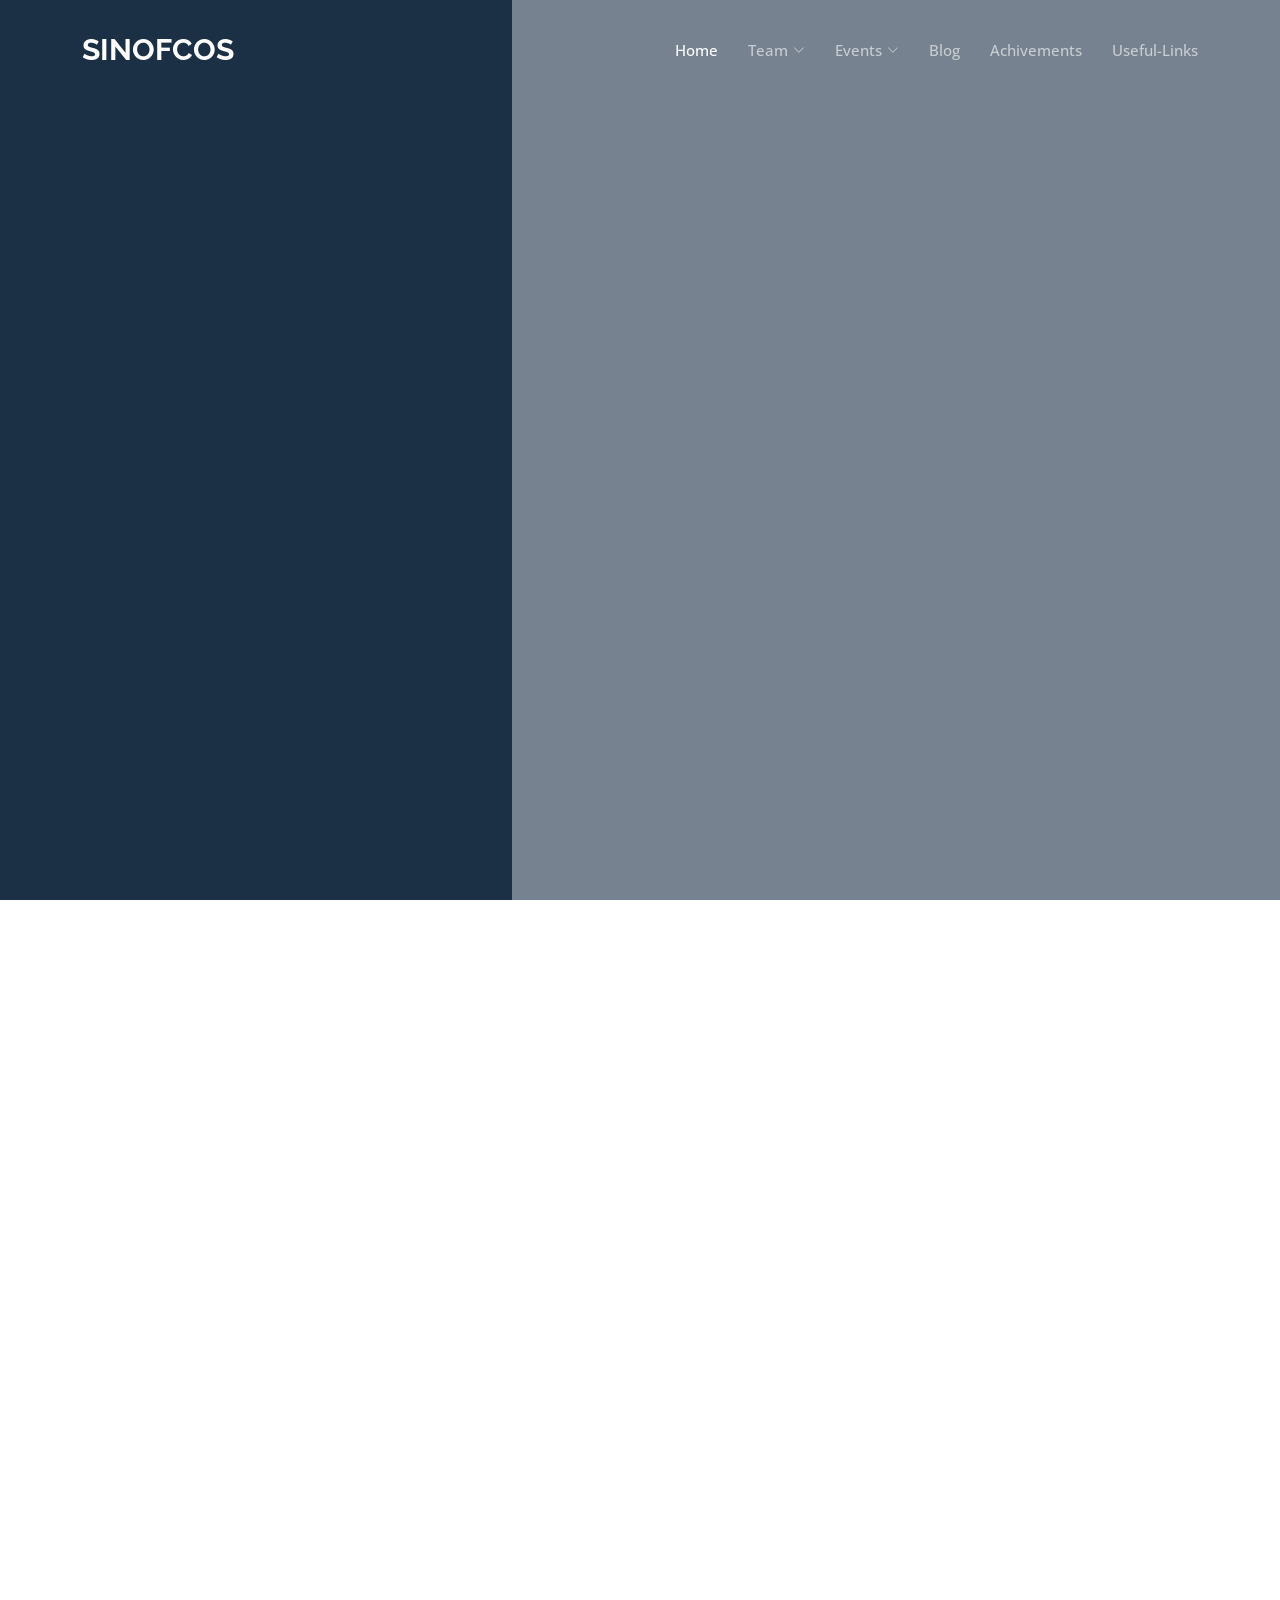
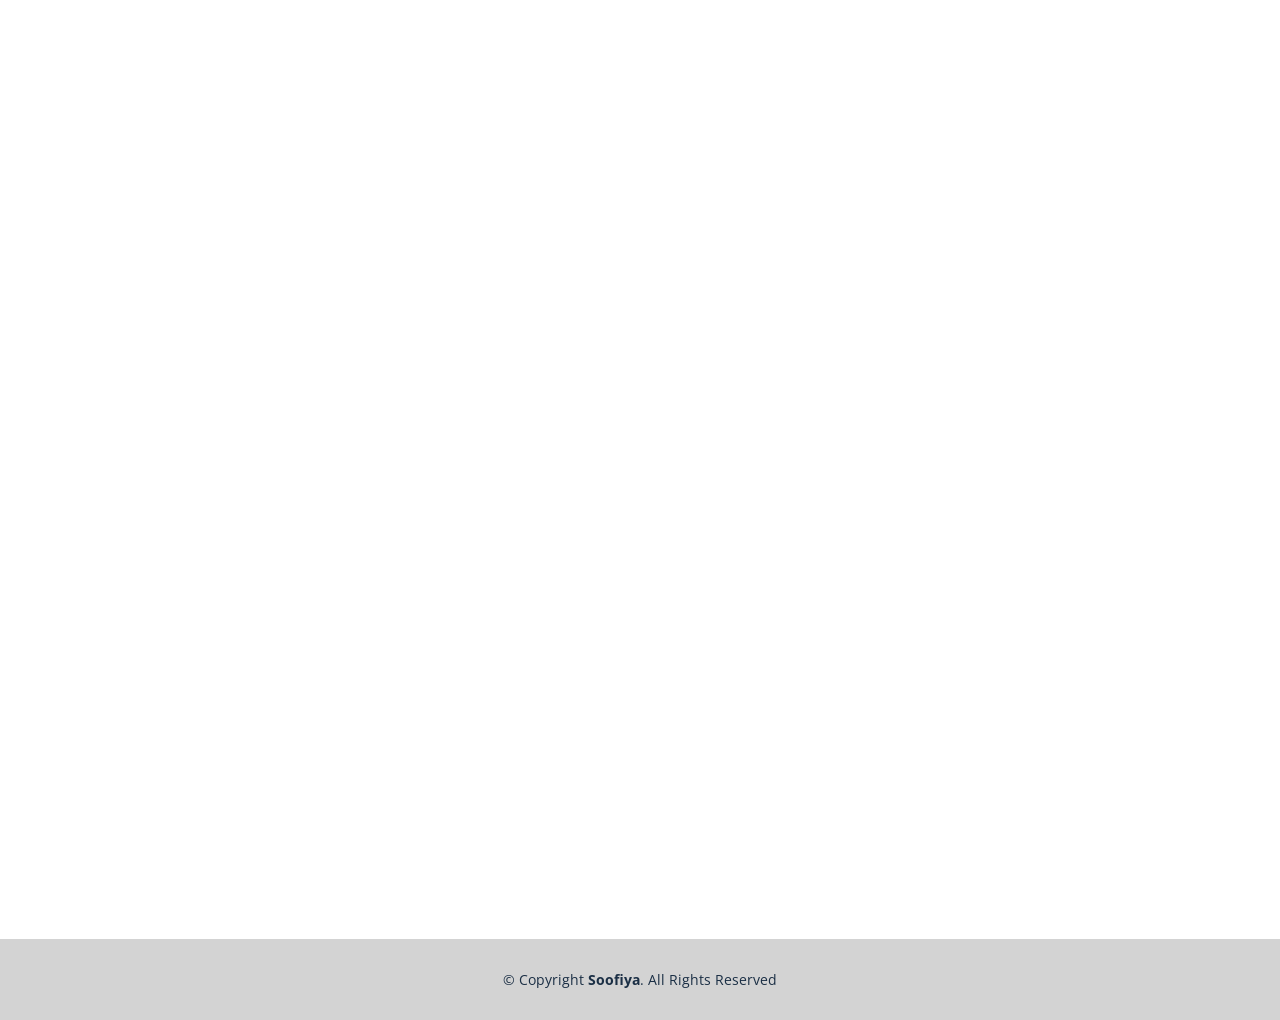
==== index.html @ 1f6ddadb "styled index" ====
<!DOCTYPE html>
<html lang="en">

<head>
  <meta charset="utf-8">
  <meta content="width=device-width, initial-scale=1.0" name="viewport">

  <title>Sin Of Cos -TKM</title>
  <meta content="" name="description">
  <meta content="" name="keywords">

  <!-- Favicons -->
  <link href="assets/img/favicon.png" rel="icon">
  <link href="assets/img/apple-touch-icon.png" rel="apple-touch-icon">

  <!-- Google Fonts -->
  <link rel="preconnect" href="https://fonts.googleapis.com">
  <link rel="preconnect" href="https://fonts.gstatic.com" crossorigin>
  <link
    href="https://fonts.googleapis.com/css2?family=Open+Sans:ital,wght@0,300;0,400;0,500;0,600;0,700;1,300;1,400;1,600;1,700&family=Montserrat:ital,wght@0,300;0,400;0,500;0,600;0,700;1,300;1,400;1,500;1,600;1,700&family=Raleway:ital,wght@0,300;0,400;0,500;0,600;0,700;1,300;1,400;1,500;1,600;1,700&display=swap"
    rel="stylesheet">

  <!-- Vendor CSS Files -->
  <link href="assets/vendor/bootstrap/css/bootstrap.min.css" rel="stylesheet">
  <link href="assets/vendor/bootstrap-icons/bootstrap-icons.css" rel="stylesheet">
  <link href="assets/vendor/aos/aos.css" rel="stylesheet">
  <link href="assets/vendor/glightbox/css/glightbox.min.css" rel="stylesheet">
  <link href="assets/vendor/swiper/swiper-bundle.min.css" rel="stylesheet">
  <link href="assets/vendor/remixicon/remixicon.css" rel="stylesheet">

  <!-- Template Main CSS File -->
  <link href="assets/css/main.css" rel="stylesheet">
</head>

<body class="page-index">

  <!----header start------>
  <header id="header" class="header d-flex align-items-center fixed-top">
    <div class="container-fluid container-xl d-flex align-items-center justify-content-between">

      <a href="index.html" class="logo d-flex align-items-center">
        <h1 class="d-flex align-items-center">SINOFCOS</h1>
      </a>

      <i class="mobile-nav-toggle mobile-nav-show bi bi-list"></i>
      <i class="mobile-nav-toggle mobile-nav-hide d-none bi bi-x"></i>
<!------navbar starts------>
<nav id="navbar" class="navbar">
    <ul>
      <li><a href="index.html" class="active">Home</a></li>
      <li class="dropdown"><a href="#"><span>Team</span> <i class="bi bi-chevron-down dropdown-indicator"></i></a>
        <ul>

          <li><a href="#team">Faculty</a></li>
          <li><a href="team.html">Alumini</a></li>
          <li><a href="team.html">Ex-Officials</a></li>
        </ul>
      </li>
      <li class="dropdown"><a href="#"><span>Events</span> <i class="bi bi-chevron-down dropdown-indicator"></i></a>
        <ul>
          <li class="dropdown"><a href="#"><span>Pi-Day</span> <i
                class="bi bi-chevron-down dropdown-indicator"></i></a>
            <ul>
              <li><a href="2022.html">Eupraxia-2022</a></li>

              <li><a href="2021.html">Estrellas-2021</a></li>
              <li><a href="2020.html">Ebelluence-2020</a></li>
              <li><a href="2019.html">Despaurax-2019 </a></li>
            </ul>
          </li>
          <li><a href="#">S-talk</a></li>
          <li><a href="#">Other Activities</a></li>
          <li><a href="#">Upcoming Events</a></li>
        </ul>
      </li>
      <li><a href="blog.html">Blog</a></li>

      <li><a href="achivements.html">Achivements</a></li>

      <li><a href="useful-links.html">Useful-Links</a></li>
    </ul>
  </nav>
  <!-- .navbar Ends -->

    </div>
  </header><!-- End Header -->

  <!-- ======= Hero Section ======= -->
  <section id="hero" class="hero d-flex align-items-center">
    <div class="container">
      <div class="row">
        <div class="col-xl-4">
          <h2 data-aos="fade-up">TKMCAS MATH FORUM</h2>
          <blockquote data-aos="fade-up" data-aos-delay="100">
            <p>The Math Forum of the Department of Mathematics, TKM College of Arts and Science, now called sinofcos
              came into existence since 2013. This is a platform for the community in TKM CAS to discuss and do
              mathematics together. </p>
          </blockquote>
          <div class="d-flex" data-aos="fade-up" data-aos-delay="200">
            <a href="https://tkmcas.ac.in" class="btn-get-started">Our College</a>
            <a href="https://www.youtube.com/watch?v=LXb3EKWsInQ"
              class="glightbox btn-watch-video d-flex align-items-center"><i class="bi bi-play-circle"></i><span>
                Watch Video</span></a>
          </div>

        </div>
      </div>
    </div>
  </section><!-- End Hero Section -->

  <main id="main">
    <!-- ======= Team Section ======= -->
    <section id="team" class="team">
      <div class="container" data-aos="fade-up">

        <div class="section-header">
          <h2>Faculty</h2>

        </div>

        <div class="row gy-4">

          <div class="col-lg-3 col-md-6" data-aos="fade-up" data-aos-delay="100">
            <div class="team-member">
              <div class="member-img">
                <img src="http://www.caiml.co.uk/wp-content/uploads/2016/03/270x270-male-avatar.png" class="img-fluid"
                  alt="">
                  <div class="social">
                    <a href=""><i class="bi bi-twitter"></i></a>
                    <a href=""><i class="bi bi-facebook"></i></a>
                    <a href=""><i class="bi bi-instagram"></i></a>
                    <a href=""><i class="bi bi-linkedin"></i></a>
                  </div>
              </div>
              <div class="member-info">
                <h4>Adarsh VK</h4>
                <span>HOD -Maths Department</span>
              </div>
            </div>
          </div><!-- End Team Member -->

          <div class="col-lg-3 col-md-6" data-aos="fade-up" data-aos-delay="200">
            <div class="team-member">
              <div class="member-img">
                <img src="assets/images/team/Harilal sir.jpeg" style="width: 220px; height: 220px; " class="img-fluid"
                  alt="">
                  <div class="social">
                    <a href=""><i class="bi bi-twitter"></i></a>
                    <a href=""><i class="bi bi-facebook"></i></a>
                    <a href=""><i class="bi bi-instagram"></i></a>
                    <a href=""><i class="bi bi-linkedin"></i></a>
                  </div>
              </div>
              <div class="member-info">
                <h4>Harilal N Thazhikkattuseril</h4>
                <span>Assistant Professor</span>
              </div>
            </div>
          </div><!-- End Team Member -->

          <div class="col-lg-3 col-md-6" data-aos="fade-up" data-aos-delay="300">
            <div class="team-member">
              <div class="member-img">
                <img src="http://www.caiml.co.uk/wp-content/uploads/2016/03/270x270-male-avatar.png" class="img-fluid"
                  alt="">
                  <div class="social">
                    <a href=""><i class="bi bi-twitter"></i></a>
                    <a href=""><i class="bi bi-facebook"></i></a>
                    <a href=""><i class="bi bi-instagram"></i></a>
                    <a href=""><i class="bi bi-linkedin"></i></a>
                  </div>
              </div>
              <div class="member-info">
                <h4>Dr: Aswathy MR</h4>
                <span>Assistant Professor</span>
              </div>
            </div>
          </div><!-- End Team Member -->

          <div class="col-lg-3 col-md-6" data-aos="fade-up" data-aos-delay="400">
            <div class="team-member">
              <div class="member-img">
                <img src="http://www.caiml.co.uk/wp-content/uploads/2016/03/270x270-male-avatar.png" class="img-fluid"
                  alt="">
                  <div class="social">
                    <a href=""><i class="bi bi-twitter"></i></a>
                    <a href=""><i class="bi bi-facebook"></i></a>
                    <a href=""><i class="bi bi-instagram"></i></a>
                    <a href=""><i class="bi bi-linkedin"></i></a>
                  </div>
              </div>
              <div class="member-info">
                <h4>Rissana TA</h4>
                <span>Assistant Professor</span>
              </div>
            </div>
          </div><!-- End Team Member -->
          <div class="col-lg-3 col-md-6" data-aos="fade-up" data-aos-delay="300">
            <div class="team-member">
              <div class="member-img">
                <img src="http://www.caiml.co.uk/wp-content/uploads/2016/03/270x270-male-avatar.png" class="img-fluid"
                  alt="">
                  <div class="social">
                    <a href=""><i class="bi bi-twitter"></i></a>
                    <a href=""><i class="bi bi-facebook"></i></a>
                    <a href=""><i class="bi bi-instagram"></i></a>
                    <a href=""><i class="bi bi-linkedin"></i></a>
                  </div>
              </div>
              <div class="member-info">
                <h4>Nissamudheen Ashique PK</h4>
                <span>Assistant Professor</span>
              </div>
            </div>
          </div><!-- End Team Member -->
          <div class="col-lg-3 col-md-6" data-aos="fade-up" data-aos-delay="300">
            <div class="team-member">
              <div class="member-img">
                <img src="http://www.caiml.co.uk/wp-content/uploads/2016/03/270x270-male-avatar.png" class="img-fluid"
                  alt="">
                  <div class="social">
                    <a href=""><i class="bi bi-twitter"></i></a>
                    <a href=""><i class="bi bi-facebook"></i></a>
                    <a href=""><i class="bi bi-instagram"></i></a>
                    <a href=""><i class="bi bi-linkedin"></i></a>
                  </div>
              </div>
              <div class="member-info">
                <h4>Niza N</h4>
                <span>Assistant Professor</span>
              </div>
            </div>
          </div><!-- End Team Member -->
        </div>
        <div class="officials">
          <div class="alumini col-md-6">
            <button id="Ex-Officials"><a href="team.html"> Alumini</a></button>
          </div>
          <div class="alumini col-md-6">
            <button id="Ex-Officials"><a href="team.html"> Ex-officials</a></button>
          </div>
        </div>
      </div>
    </section>
    <!-----End of Faculty Section------>
    <!-- End Team Section -->

    <!-- ======= Recent Blog Posts Section ======= -->
    <section id="recent-posts" class="recent-posts">
      <div class="container" data-aos="fade-up">

        <div class="section-header">
          <h2>Recent Blog Posts</h2>

        </div>

        <div class="row gy-5">

          <div class="col-xl-3 col-md-6" data-aos="fade-up" data-aos-delay="100">
            <div class="post-box">
              <div class="post-img"><img
                  src="https://encrypted-tbn0.gstatic.com/images?q=tbn:ANd9GcRg4RPju3XqMRA-h0u4oZ_MYLbg0O6wl9cOyA&usqp=CAU"
                  class="img-fluid" style="height:12rem ;" alt=""></div>
              <div class="meta">
                <span class="post-date">Wed, February 16, 2022</span>
                <br>
                <span class="post-author">Prof: Adarsh VK</span>
              </div>
              <h3 class="post-title">Pi-Day 2022</h3>
              <p>Sinofcos, the math forum of TKMCAS is inviting suggestions for naming the upcoming π day program. 📝The
                suggestions should be shared along with your name, class and department...</p>
              <a href="blog-details.html" class="readmore stretched-link"><span>Read More</span><i
                  class="bi bi-arrow-right"></i></a>
            </div>
          </div>

          <div class="col-xl-3 col-md-6" data-aos="fade-up" data-aos-delay="200">
            <div class="post-box">
              <div class="post-img"><img
                  src="https://images.theconversation.com/files/207820/original/file-20180226-140213-yox11e.jpg?ixlib=rb-1.1.0&q=45&auto=format&w=926&fit=clip"
                  class="img-fluid" style="height:12rem" alt=""></div>
              <div class="meta">
                <span class="post-date">Fri, January 27, 2022</span>
                <br>
                <span class="post-author"> Prof: Adarsh VK</span>
              </div>
              <h3 class="post-title">Math Question</h3>
              <p>Generators of multiplicative group;
                (Z/ 2 α2)* The set of all unit elements in the cyclic group
                Z
                /
                N
                Z
                is a group under multiplication modulo N of order


                ϕ
                (
                N
                )
                , where
                ϕ
                is the Euler-totient function.
                ....</p>
              <a href="blog-details.html" class="readmore stretched-link"><span>Read More</span><i
                  class="bi bi-arrow-right"></i></a>
            </div>
          </div>

          <div class="col-xl-3 col-md-6" data-aos="fade-up" data-aos-delay="300">
            <div class="post-box">
              <div class="post-img"><img
                  src="https://blogger.googleusercontent.com/img/a/AVvXsEgPEtTl3wzbxnAnYXhiOpZKBrz6oW_oKL8rdzbSdoDAP6x3PKK5s2wRh6_cxg5jZ4m0G6jqPrU3eZZwZdcCAMeLlpqM5Jnxmy0q0roSCsBxhHXS5pH2JKsys5ZqTiN9GA-FN1rbx8ByzFWkCkRKP-4Ire0-8RAdbJTPwp92lEVGS_R3WXxZvyxKg3Y3=w400-h225"
                  class="img-fluid" style="height: 12rem; width: 15rem;" alt=""></div>
              <div class="meta">
                <span class="post-date">Thu, July 14, 2021</span>
                <br>
                <span class="post-author"> Thu, July 14, 2021</span>
              </div>
              <h3 class="post-title">Meet the Scholar Program (MTS-I-2021)
              </h3>
              <p>Title of the Talk: Career Prospects of Applied Economics
                Speaker: Dr. Vineeth Mohandas, Assistant Professor in Economics, Christ College, Bangalore...</p>
              <a href="blog-details.html" class="readmore stretched-link"><span>Read More</span><i
                  class="bi bi-arrow-right"></i></a>
            </div>
          </div>

          <div class="col-xl-3 col-md-6" data-aos="fade-up" data-aos-delay="400">
            <div class="post-box">
              <div class="post-img"><img
                  src="https://1.bp.blogspot.com/-d5RvAVKBK9k/YEwcgcMCSaI/AAAAAAAABHY/oegjR-a6Hu0mdk-DELf2alBxYX5224EJQCLcBGAsYHQ/w567-h273/screenshot_2021-03-11-14-48-43.png"
                  class="img-fluid" style="height:12rem" alt=""></div>
              <div class="meta">
                <span class="post-date">Sunday, 14 March 2021</span>
                <br>
                <span class="post-author">Prof: Adarsh VK</span>
              </div>
              <h3 class="post-title">Estrellas-2021 Promo-Release</h3>
              <p>We proudly present the promotion video of ESTRELLAS 2021 π-Day Celebrations organized by sin∮cos Math
                Forum of TKM College Of Arts and Science, Kollam....</p>
              <a href="blog-details.html" class="readmore stretched-link"><span>Read More</span><i
                  class="bi bi-arrow-right"></i></a>
            </div>
          </div>

        </div>

      </div>



  </main>
  <!-- ======= Footer ======= -->
  <footer id="footer" class="footer">
    <div class="footer-legal">
      <div class="container">
        <div class="copyright">
          &copy; Copyright <strong><span>Soofiya</span></strong>. All Rights Reserved
        </div>

      </div>
    </div>
  </footer>
  <!-- End Footer -->



  <a href="#" class="scroll-top d-flex align-items-center justify-content-center"><i
      class="bi bi-arrow-up-short"></i></a>

  <div id="preloader"></div>

  <!-- Vendor JS Files -->
  <script src="assets/vendor/bootstrap/js/bootstrap.bundle.min.js"></script>
  <script src="assets/vendor/aos/aos.js"></script>
  <script src="assets/vendor/glightbox/js/glightbox.min.js"></script>
  <script src="assets/vendor/swiper/swiper-bundle.min.js"></script>
  <script src="assets/vendor/isotope-layout/isotope.pkgd.min.js"></script>
  <script src="assets/vendor/php-email-form/validate.js"></script>

  <!-- Template Main JS File -->
  <script src="assets/js/main.js"></script>

</body>

</html>
---- assets/css/main.css ----
/* Fonts */
:root {
    --font-default: Open Sans, system-ui, -apple-system, Segoe UI, Roboto, Helvetica Neue, Arial, Noto Sans, Liberation Sans, sans-serif, Apple Color Emoji, Segoe UI Emoji, Segoe UI Symbol, Noto Color Emoji;
    --font-primary: Montserrat, sans-serif;
    --font-secondary: Raleway, sans-serif;
  }
  
  /* Colors */
  :root {
    --color-default: #2b180d;
    --color-primary: #56b8e6;
    --color-secondary: #1b2f45;
  }
  
  /* Smooth scroll behavior */
  :root {
    scroll-behavior: smooth;
  }
  
  /*--------------------------------------------------------------
  # General
  --------------------------------------------------------------*/
  body {
    font-family: var(--font-default);
    color: var(--color-default);
  }
  
  a {
    color: var(--color-primary);
    text-decoration: none;
    transition: 0.3s;
  }
  
  a:hover {
    color: #82cbed;
    text-decoration: none;
  }
  
  h1,
  h2,
  h3,
  h4,
  h5,
  h6 {
    font-family: var(--font-primary);
  }
  
  /*--------------------------------------------------------------
  # Sections & Section Header
  --------------------------------------------------------------*/
  section {
    overflow: hidden;
    padding: 80px 0;
  }
  
  .section-header {
    text-align: center;
    padding-bottom: 30px;
  }
  
  .section-header h2 {
    font-size: 32px;
    font-weight: 600;
    margin-bottom: 20px;
    padding-bottom: 20px;
    position: relative;
  }
  
  .section-header h2:after {
    content: "";
    position: absolute;
    display: block;
    width: 60px;
    height: 2px;
    background: var(--color-primary);
    left: 0;
    right: 0;
    bottom: 0;
    margin: auto;
  }
  
  .section-header p {
    margin-bottom: 0;
  }
  
  /*--------------------------------------------------------------
  # Breadcrumbs
  --------------------------------------------------------------*/
  .breadcrumbs {
    padding: 140px 0 60px 0;
    min-height: 30vh;
    position: relative;
    background-size: cover;
    background-position: center;
    background-repeat: no-repeat;
  }
  
  .breadcrumbs:before {
    content: "";
    background-color: rgba(27, 47, 69, 0.7);
    position: absolute;
    inset: 0;
  }
  
  .breadcrumbs h2 {
    font-size: 56px;
    font-weight: 500;
    color: #fff;
    font-family: var(--font-secondary);
  }
  
  .breadcrumbs ol {
    display: flex;
    flex-wrap: wrap;
    list-style: none;
    padding: 0 0 10px 0;
    margin: 0;
    font-size: 16px;
    font-weight: 600;
    color: var(--color-primary);
  }
  
  .breadcrumbs ol a {
    color: rgba(255, 255, 255, 0.8);
    transition: 0.3s;
  }
  
  .breadcrumbs ol a:hover {
    text-decoration: underline;
  }
  
  .breadcrumbs ol li+li {
    padding-left: 10px;
  }
  
  .breadcrumbs ol li+li::before {
    display: inline-block;
    padding-right: 10px;
    color: #fff;
    content: "/";
  }
  
  /*--------------------------------------------------------------
  # Scroll top button
  --------------------------------------------------------------*/
  .scroll-top {
    position: fixed;
    visibility: hidden;
    opacity: 0;
    right: 15px;
    bottom: 15px;
    z-index: 99999;
    background: var(--color-primary);
    width: 40px;
    height: 40px;
    border-radius: 4px;
    transition: all 0.4s;
  }
  
  .scroll-top i {
    font-size: 24px;
    color: #fff;
    line-height: 0;
  }
  
  .scroll-top:hover {
    background: rgba(86, 184, 230, 0.8);
    color: #fff;
  }
  
  .scroll-top.active {
    visibility: visible;
    opacity: 1;
  }
  
  /*--------------------------------------------------------------
  # Preloader
  --------------------------------------------------------------*/
  #preloader {
    position: fixed;
    inset: 0;
    z-index: 9999;
    overflow: hidden;
    background: #fff;
    transition: all 0.6s ease-out;
  }
  
  #preloader:before {
    content: "";
    position: fixed;
    top: calc(50% - 30px);
    left: calc(50% - 30px);
    border: 6px solid var(--color-primary);
    border-top-color: #fff;
    border-radius: 50%;
    width: 60px;
    height: 60px;
    -webkit-animation: animate-preloader 1s linear infinite;
    animation: animate-preloader 1s linear infinite;
  }
  
  @-webkit-keyframes animate-preloader {
    0% {
      transform: rotate(0deg);
    }
  
    100% {
      transform: rotate(360deg);
    }
  }
  
  @keyframes animate-preloader {
    0% {
      transform: rotate(0deg);
    }
  
    100% {
      transform: rotate(360deg);
    }
  }
  
  /*--------------------------------------------------------------
  # Disable aos animation delay on mobile devices
  --------------------------------------------------------------*/
  @media screen and (max-width: 768px) {
    [data-aos-delay] {
      transition-delay: 0 !important;
    }
  }
  
  /*--------------------------------------------------------------
  # Header
  --------------------------------------------------------------*/
  .header {
    transition: all 0.5s;
    z-index: 997;
    padding: 24px 0;
  }
  
  @media (max-width: 1200px) {
    .header {
      padding: 12px 0;
    }
  }
  
  .header.sticked {
    background: rgba(27, 47, 69, 0.9);
    padding: 12px 0;
  }
  
  .header .logo img {
    max-height: 40px;
    margin-right: 6px;
  }
  
  .header .logo h1 {
    font-size: 30px;
    font-weight: 700;
    color: #fff;
    font-family: var(--font-secondary);
    margin: 0;
  }
  
  /*--------------------------------------------------------------
  # Desktop Navigation
  --------------------------------------------------------------*/
  @media (min-width: 1280px) {
    .navbar {
      padding: 0;
    }
  
    .navbar ul {
      margin: 0;
      padding: 0;
      display: flex;
      list-style: none;
      align-items: center;
    }
  
    .navbar li {
      position: relative;
    }
  
    .navbar a,
    .navbar a:focus {
      display: flex;
      align-items: center;
      justify-content: space-between;
      padding: 15px 0 15px 30px;
      font-family: var(--font-default);
      font-size: 15px;
      font-weight: 500;
      color: rgba(255, 255, 255, 0.6);
      white-space: nowrap;
      transition: 0.3s;
    }
  
    .navbar a i,
    .navbar a:focus i {
      font-size: 12px;
      line-height: 0;
      margin-left: 5px;
    }
  
    .navbar a:hover,
    .navbar .active,
    .navbar .active:focus,
    .navbar li:hover>a {
      color: #fff;
    }
  
    .navbar .dropdown ul {
      display: block;
      position: absolute;
      left: 14px;
      top: calc(100% + 30px);
      margin: 0;
      padding: 10px 0;
      z-index: 99;
      opacity: 0;
      visibility: hidden;
      background: #fff;
      box-shadow: 0px 0px 30px rgba(127, 137, 161, 0.25);
      transition: 0.2s;
    }
  
    .navbar .dropdown ul li {
      min-width: 200px;
    }
  
    .navbar .dropdown ul a {
      padding: 10px 20px;
      font-size: 15px;
      text-transform: none;
      color: var(--color-secondary);
    }
  
    .navbar .dropdown ul a i {
      font-size: 12px;
    }
  
    .navbar .dropdown ul a:hover,
    .navbar .dropdown ul .active:hover,
    .navbar .dropdown ul li:hover>a {
      color: var(--color-primary);
    }
  
    .navbar .dropdown:hover>ul {
      opacity: 1;
      top: 100%;
      visibility: visible;
    }
  
    .navbar .dropdown .dropdown ul {
      top: 0;
      left: calc(100% - 30px);
      visibility: hidden;
    }
  
    .navbar .dropdown .dropdown:hover>ul {
      opacity: 1;
      top: 0;
      left: 100%;
      visibility: visible;
    }
  }
  
  @media (min-width: 1280px) and (max-width: 1366px) {
    .navbar .dropdown .dropdown ul {
      left: -90%;
    }
  
    .navbar .dropdown .dropdown:hover>ul {
      left: -100%;
    }
  }
  
  @media (min-width: 1280px) {
  
    .mobile-nav-show,
    .mobile-nav-hide {
      display: none;
    }
  }
  
  /*--------------------------------------------------------------
  # Mobile Navigation
  --------------------------------------------------------------*/
  @media (max-width: 1279px) {
    .navbar {
      position: fixed;
      top: 0;
      right: -100%;
      width: 100%;
      max-width: 400px;
      bottom: 0;
      transition: 0.3s;
      z-index: 9997;
    }
  
    .navbar ul {
      position: absolute;
      inset: 0;
      padding: 50px 0 10px 0;
      margin: 0;
      background: rgba(27, 47, 69, 0.9);
      overflow-y: auto;
      transition: 0.3s;
      z-index: 9998;
    }
  
    .navbar a,
    .navbar a:focus {
      display: flex;
      align-items: center;
      justify-content: space-between;
      padding: 10px 20px;
      font-family: var(--font-default);
      font-size: 15px;
      font-weight: 600;
      color: rgba(255, 255, 255, 0.7);
      white-space: nowrap;
      transition: 0.3s;
    }
  
    .navbar a i,
    .navbar a:focus i {
      font-size: 12px;
      line-height: 0;
      margin-left: 5px;
    }
  
    .navbar a:hover,
    .navbar .active,
    .navbar .active:focus,
    .navbar li:hover>a {
      color: #fff;
    }
  
    .navbar .dropdown ul,
    .navbar .dropdown .dropdown ul {
      position: static;
      display: none;
      padding: 10px 0;
      margin: 10px 20px;
      background-color: rgba(20, 35, 51, 0.6);
    }
  
    .navbar .dropdown>.dropdown-active,
    .navbar .dropdown .dropdown>.dropdown-active {
      display: block;
    }
  
    .mobile-nav-show {
      color: rgba(255, 255, 255, 0.9);
      font-size: 28px;
      cursor: pointer;
      line-height: 0;
      transition: 0.5s;
    }
  
    .mobile-nav-hide {
      color: rgba(255, 255, 255, 0.9);
      font-size: 32px;
      cursor: pointer;
      line-height: 0;
      transition: 0.5s;
      position: fixed;
      right: 15px;
      top: 15px;
      z-index: 9999;
    }
  
    .mobile-nav-active {
      overflow: hidden;
    }
  
    .mobile-nav-active .navbar {
      right: 0;
    }
  
    .mobile-nav-active .navbar:before {
      content: "";
      position: fixed;
      inset: 0;
      background: rgba(27, 47, 69, 0.7);
      z-index: 9996;
    }
  }
  
  /*--------------------------------------------------------------
  # Hero Section
  --------------------------------------------------------------*/
  .hero {
    width: 100%;
    min-height: 100vh;
    background: url("https://us.123rf.com/450wm/peshkov/peshkov1904/peshkov190400620/120798501-creative-blurry-digital-mathematical-formulas-wallpaper-complex-algorithm-concept-3d-rendering.jpg?ver=6") top center;
    background-size: cover;
    position: relative;
    padding: 120px 0;
    z-index: 13;
  }
  
  @media (min-width: 1034px) {
    .hero:after {
      position: absolute;
      content: "";
      width: 40%;
      background: var(--color-secondary);
      top: 0;
      bottom: 0;
    }
  }
  
  .hero:before {
    position: absolute;
    content: "";
    background: rgba(27, 47, 69, 0.6);
    inset: 0;
  }
  
  @media (max-width: 1034px) {
    .hero:before {
      background: rgba(27, 47, 69, 0.7);
    }
  }
  
  .hero .container {
    z-index: 1;
  }
  
  @media (min-width: 1365px) {
    .hero {
      background-attachment: fixed;
    }
  }
  
  .hero h2 {
    margin: 0;
    font-size: 30px;
    font-weight: 700;
    line-height: 1.2;
    color: #fff;
    font-family: var(--font-secondary);
  }
  
  .hero blockquote {
    color: #fff;
    padding-left: 20px;
    font-size: 15px;
    font-family: var(--font-default);
    border-left: 2px solid var(--color-primary);
    margin: 40px 0;
  }
  
  .hero .btn-get-started {
    font-family: var(--font-secondary);
    font-weight: 500;
    font-size: 15px;
    letter-spacing: 1px;
    display: inline-block;
    padding: 12px 30px;
    border-radius: 50px;
    transition: 0.5s;
    color: #fff;
    background: var(--color-primary);
  }
  
  .hero .btn-get-started:hover {
    background: rgba(86, 184, 230, 0.8);
  }
  
  .hero .btn-watch-video {
    font-size: 16px;
    transition: 0.5s;
    margin-left: 25px;
    color: rgba(255, 255, 255, 0.7);
    font-weight: 600;
  }
  
  .hero .btn-watch-video i {
    color: var(--color-primary);
    font-size: 32px;
    transition: 0.3s;
    line-height: 0;
    margin-right: 8px;
  }
  
  .hero .btn-watch-video:hover {
    color: #fff;
  }
  
  .hero .btn-watch-video:hover i {
    color: #82cbed;
  }
  
  @media (max-width: 640px) {
    .hero h2 {
      font-size: 36px;
      line-height: 1;
    }
  
    .hero .btn-get-started,
    .hero .btn-watch-video {
      font-size: 13px;
    }
  }
  
  
  
  /*--------------------------------------------------------------
  # Recent Blog Posts Section
  --------------------------------------------------------------*/
  
  .recent-posts .post-box {
    transition: 0.3s;
    height: 100%;
    overflow: hidden;
    position: relative;
    display: flex;
    flex-direction: column;
  }
  
  .recent-posts .post-box .post-img {
    overflow: hidden;
    position: relative;
  }
  
  .recent-posts .post-box .post-img img {
    transition: 0.5s;
  }
  
  .recent-posts .post-box .meta {
    margin-top: 15px;
  }
  
  .recent-posts .post-box .meta .post-date {
    font-size: 15px;
    font-weight: 400;
    color: var(--color-primary);
  }
  
  .recent-posts .post-box .meta .post-author {
    font-size: 15px;
    font-weight: 400;
    color: var(--color-secondary);
  }
  
  .recent-posts .post-box .post-title {
    font-size: 18px;
    color: var(--color-secondary);
    font-weight: 700;
    margin: 15px 0 0 0;
    position: relative;
    transition: 0.3s;
  }
  
  .recent-posts .post-box p {
    margin: 15px 0 0 0;
    color: rgba(27, 47, 69, 0.7);
  }
  
  .recent-posts .post-box .readmore {
    display: flex;
    align-items: center;
    font-weight: 600;
    line-height: 1;
    transition: 0.3s;
    margin-top: 15px;
  }
  
  .recent-posts .post-box .readmore i {
    line-height: 0;
    margin-left: 4px;
    font-size: 18px;
  }
  
  .recent-posts .post-box:hover .post-title {
    color: var(--color-primary);
  }
  
  .recent-posts .post-box:hover .post-img img {
    transform: scale(1.1);
  }
  
  /*--------------------------------------------------------------
  # Team Section
  --------------------------------------------------------------*/
  .team .team-member {
    overflow: hidden;
    background: #fff;
  }
  
  .team .team-member .member-img {
    position: relative;
    overflow: hidden;
    padding-left: 67px;

  }
  
  
  .team .team-member .member-info {
    padding: 25px 15px 0 15px;
    text-align: center;
  }
  
  .team .team-member .member-info h4 {
    font-weight: 700;
    margin-bottom: 5px;
    font-size: 18px;
    color: var(--color-secondary);
  }
  .team .team-member .member-info span {
    display: block;
    font-size: 13px;
    font-weight: 400;
    color: #6c757d;
  }
  
  .team .team-member .member-info p {
    font-style: italic;
    font-size: 14px;
    line-height: 26px;
    color: #6c757d;
  }
  
  .team .team-member:hover .social {
    opacity: 1;
  }
  
  .alumini h2{
    text-align: center;
    color: black;
    font-weight: 700;
  }
  #official button{
    border-radius: 3rem;
   border: #1f98d1 solid;
   background-color: white;
   color: #1f98d1;
   width: 11.85rem;
   height: 3.25rem;
  
  }
  #official button:hover{
    background-color: #04557a;
    color: white;
  }
  @media (max-width: 768px){
    .officials{
      display: flex;
      align-items: center;
      justify-content: space-evenly;
  }
  
  }
  .officials{
    display: flex;
    flex-direction: column;
    align-items: center;
   justify-content: center;
    
  }
  .alumini{
    text-align: center;
  }
  .alumini p{
    color: #002966;
    font-weight: 500;
  }
  .alumini button{
    border: #1c88ba 3px solid;
    border-radius: 3rem;
    width: 8.85rem;
    height: 3.25rem;
   margin-top: .5rem;
    background-color: white;
    color: #1c88ba;
  }
  .alumini button:hover{
    background-color: #1f98d1;
    color: white;
   
  }
  .executive{
    display: grid;
    grid-template-columns: auto auto auto auto;
    grid-column-gap: 10px;
    grid-row-gap: 10px;
   
  }
  
  
  
  
  
  /*--------------------------------------------------------------
  # useful-links Section
  --------------------------------------------------------------*/
  .links{
    justify-content: flex-start;
    margin-top: 0.5rem;
    display: flex;
    row-gap: 2rem;
    column-gap: 2rem;
  }
  .service-item{
    box-shadow: 0 3px 14px rgba(32, 107, 151, 0.945);
    padding: 30px;
    margin: 0.5rem;
  }
  /*--------------------------------------------------------------
  # Gallery  Section
  --------------------------------------------------------------*/
  #latestpiday{
    box-sizing: border-box;
  }
  .maindiv{
  display: grid;
  grid: column gap 3.5rem;
  grid-template-columns: auto auto;
  grid-row-gap: 4.5rem;
  
  
  }
  .pia{
    margin-top: 5.5rem;
    width: 35vw;
    height:70vh;
    box-shadow: 0 3px 14px rgba(9, 28, 39, 0.945);
  
  }
  .pis{
    width: 50vw;
    height: 95vh;
    box-shadow: 0 3px 14px rgba(9, 28, 39, 0.945);
  
  }
  .pit{
    width: 40vw;
    height: 95vh;
    box-shadow: 0 3px 14px rgba(9, 28, 39, 0.945);
    
  }
  .pif{
    margin-top: 5.5rem;
    margin-left: 2.5rem;
    width: 35vw;
    height:70vh;
    box-shadow: 0 3px 14px rgba(9, 28, 39, 0.945);
  }
  .maindiv h3{
    text-align: center;
    color: #002966;
    margin: 1rem;
  }
  .maindiv button{
    width: 150px;
    height: 50px;
    border: #28a7e2 3px solid;;
    border-radius: 3rem;
   margin: 1.5rem ;
   background-color:#ffff;
  
  }
  .maindiv button:hover{
    background-color: #1c88ba;
    color: whitesmoke;
  }
  
  @media  (max-width:650px) {
    .maindiv{
      grid-template-columns: 1fr;
      align-items: center;
    }
    .pia{
      width: 85vw;
      height: 55vh;
      box-shadow: 0 3px 14px rgba(9, 28, 39, 0.945);
      margin-left: 1rem;
  
    }
    .pis{
      width: 85vw;
      height: 55vh;
      box-shadow: 0 3px 14px rgba(9, 28, 39, 0.945); 
      margin-left: 1rem;
    }
    .pit{
      width: 85vw;
      height: 55vh;
      box-shadow: 0 3px 14px rgba(9, 28, 39, 0.945);
      margin-left: 1rem;
  
    }
    .pif{
      width: 85vw;
      height: 55vh;
      box-shadow: 0 3px 14px rgba(9, 28, 39, 0.945);
      margin-left: 1rem;
  
    }
    button{
      height: 5rem;
    }
  }
  /*----------image pages--------*/
  .full-img{
    width: 100%;
    height: 100vh;
    background: rgba(0, 0, 0, 0.9);
    position: fixed;
    z-index: 100;
    top: 0;
    left: 0;
    display: none;
    align-items: center;
    justify-content: center;
  }
  .full-img img{
    width: 90%;
    max-width: 500px;
  }
  .full-img span{
    position: absolute;
    top: 10%;
    right: 5%;
    font-size: 30px;
    color: #fff;
    cursor: pointer;

  }
  .img-gallery img{
    width: 100%;
     cursor: pointer;
     box-shadow: 0 3px 14px rgba(9, 28, 39, 0.945);
 
   }
   .img-gallery{
     width: 90%;
     margin: 100px auto 50px;
     display: grid;
     grid-template-columns:repeat(auto-fit, minmax(300px,1fr)) ;
     grid-gap: 30px 0.5rem;
   }
   .img-gallery img:hover{
     transform: scale(0.8) rotate(-15deg);
     border: 20%;
     box-shadow:0 32px 75px rgba(68,77,136,0.2) ;
   }
  /*--------------------------------------------------------------
  # Blog Home Posts List
  --------------------------------------------------------------*/
  .blog .posts-list article {
    height: 100%;
    border-bottom: 1px solid #c6ced4;
    padding-bottom: 30px;
  
  }
  
  .blog .posts-list article+article {
    margin-top: 60px;
  }
  
  .blog .posts-list .post-img {
    max-height: 240px;
    overflow: hidden;
  }
  
  .blog .posts-list .title {
    font-size: 20px;
    font-weight: 600;
    padding: 0;
    margin: 20px 0 0 0;
  }
  
  .blog .posts-list .title a {
    color: var(--color-secondary);
    transition: 0.3s;
  }
  
  .blog .posts-list .title a:hover {
    color: var(--color-primary);
  }
  
  .blog .posts-list .meta-top {
    margin-top: 20px;
    color: #467ab3;
  }
  
  .blog .posts-list .meta-top ul {
    display: flex;
    flex-wrap: wrap;
    list-style: none;
    align-items: center;
    padding: 0;
    margin: 0;
  }
  
  .blog .posts-list .meta-top ul li+li {
    padding-left: 20px;
  }
  
  .blog .posts-list .meta-top i {
    font-size: 16px;
    margin-right: 8px;
    line-height: 0;
    color: rgba(86, 184, 230, 0.8);
  }
  
  .blog .posts-list .meta-top a {
    color: #467ab3;
    font-size: 14px;
    display: inline-block;
    line-height: 1;
  }
  
  .blog .posts-list .content {
    margin-top: 20px;
  }
  
  .blog .posts-list .read-more a {
    display: inline-block;
    color: #1f98d1;
    transition: 0.3s;
    font-size: 15px;
    font-weight: 500;
  }
  
  .blog .posts-list .read-more a:hover {
    color: var(--color-primary);
  }
  
  /*--------------------------------------------------------------
  # Blog Details Page
  --------------------------------------------------------------*/
  .blog .blog-details {
    box-shadow: 0 4px 16px rgba(0, 0, 0, 0.1);
    padding: 30px;
  }
  
  .blog .blog-details .post-img {
    margin: -30px -30px 20px -30px;
    overflow: hidden;
  }
  
  .blog .blog-details .title {
    font-size: 28px;
    font-weight: 700;
    padding: 0;
    margin: 20px 0 0 0;
    color: var(--color-secondary);
  }
  
  .blog .blog-details .content {
    margin-top: 20px;
  }
  
  .blog .blog-details .content h3 {
    font-size: 22px;
    margin-top: 30px;
    font-weight: bold;
  }
  
  .blog .blog-details .content blockquote {
    overflow: hidden;
    background-color: rgba(27, 47, 69, 0.06);
    padding: 60px;
    position: relative;
    text-align: center;
    margin: 20px 0;
  }
  
  .blog .blog-details .content blockquote p {
    color: var(--color-default);
    line-height: 1.6;
    margin-bottom: 0;
    font-style: italic;
    font-weight: 500;
    font-size: 22px;
  }
  
  .blog .blog-details .content blockquote:after {
    content: "";
    position: absolute;
    left: 0;
    top: 0;
    bottom: 0;
    width: 3px;
    background-color: var(--color-secondary);
    margin-top: 20px;
    margin-bottom: 20px;
  }
  
  .blog .blog-details .meta-top {
    margin-top: 20px;
    color: var(--color-gray);
  }
  
  .blog .blog-details .meta-top ul {
    display: flex;
    flex-wrap: wrap;
    list-style: none;
    align-items: center;
    padding: 0;
    margin: 0;
  }
  
  .blog .blog-details .meta-top ul li+li {
    padding-left: 20px;
  }
  
  .blog .blog-details .meta-top i {
    font-size: 16px;
    margin-right: 8px;
    line-height: 0;
    color: rgba(86, 184, 230, 0.8);
  }
  
  .blog .blog-details .meta-top a {
    color: var(--color-gray);
    font-size: 14px;
    display: inline-block;
    line-height: 1;
  }
  
  .blog .blog-details .meta-bottom {
    padding-top: 10px;
    border-top: 1px solid rgba(27, 47, 69, 0.15);
  }
  
  .blog .blog-details .meta-bottom i {
    color: #38618e;
    display: inline;
  }
  
  .blog .blog-details .meta-bottom a {
    color: rgba(27, 47, 69, 0.8);
    transition: 0.3s;
  }
  
  .blog .blog-details .meta-bottom a:hover {
    color: var(--color-primary);
  }
  
  .blog .blog-details .meta-bottom .cats {
    list-style: none;
    display: inline;
    padding: 0 20px 0 0;
    font-size: 14px;
  }
  
  .blog .blog-details .meta-bottom .cats li {
    display: inline-block;
  }
  
  .blog .blog-details .meta-bottom .tags {
    list-style: none;
    display: inline;
    padding: 0;
    font-size: 14px;
  }
  
  .blog .blog-details .meta-bottom .tags li {
    display: inline-block;
  }
  
  .blog .blog-details .meta-bottom .tags li+li::before {
    padding-right: 6px;
    color: var(--color-default);
    content: ",";
  }
  
  .blog .blog-details .meta-bottom .share {
    font-size: 16px;
  }
  
  .blog .blog-details .meta-bottom .share i {
    padding-left: 5px;
  }
  
  /*--------------------------------------------------------------
  # Blog Home Pagination
  --------------------------------------------------------------*/
  .blog .blog-pagination {
    margin-top: 30px;
    color: #38618e;
  }
  
  .blog .blog-pagination ul {
    display: flex;
    padding: 0;
    margin: 0;
    list-style: none;
  }
  
  .blog .blog-pagination li {
    margin: 0 5px;
    transition: 0.3s;
  }
  
  .blog .blog-pagination li a {
    color: #2aa5df;
    border-radius: 50%;
    width: 40px;
    height: 40px;
    background: #dbf0fa;
    padding: 7px 16px;
    display: flex;
    align-items: center;
    justify-content: center;
  }
  
  .blog .blog-pagination li.active a,
  .blog .blog-pagination li:hover a {
    background: var(--color-primary);
    color: #fff;
  }
  
  /*--------------------------------------------------------------
  # Footer
  --------------------------------------------------------------*/
  .footer {
    font-size: 14px;
  }
  
  .footer .footer-content {
    background-size: contain;
    padding: 60px 0 30px 0;
    background-color: gray;
  }
  
  .footer .footer-content .footer-info {
    margin-bottom: 30px;
  }
  
  .footer .footer-content .footer-info .logo {
    line-height: 0;
    margin-bottom: 25px;
  }
  
  .footer .footer-content .footer-info .logo img {
    max-height: 40px;
    margin-right: 6px;
  }
  
  .footer .footer-content .footer-info .logo span {
    font-size: 30px;
    font-weight: 700;
    letter-spacing: 1px;
    color: var(--color-secondary);
    font-family: var(--font-secondary);
    margin-top: 3px;
  }
  
  .footer .footer-content .footer-info p {
    font-size: 15px;
    margin-bottom: 0;
    font-family: var(--font-primary);
    color: var(--color-secondary);
  }
  
  
  
  
  
  .footer .footer-content h4 {
    font-size: 16px;
    font-weight: bold;
    color: #29486a;
    position: relative;
    padding-bottom: 12px;
  }
  
  
  
  .footer .footer-legal {
    background: rgb(211, 211, 211);
    padding: 30px 0;
  }
  
  .footer .footer-legal .copyright {
    text-align: center;
    color: var(--color-secondary);
  }
  
  .footer .footer-legal .credits {
    padding-top: 4px;
    text-align: center;
    font-size: 13px;
    color: var(--color-secondary);
  }
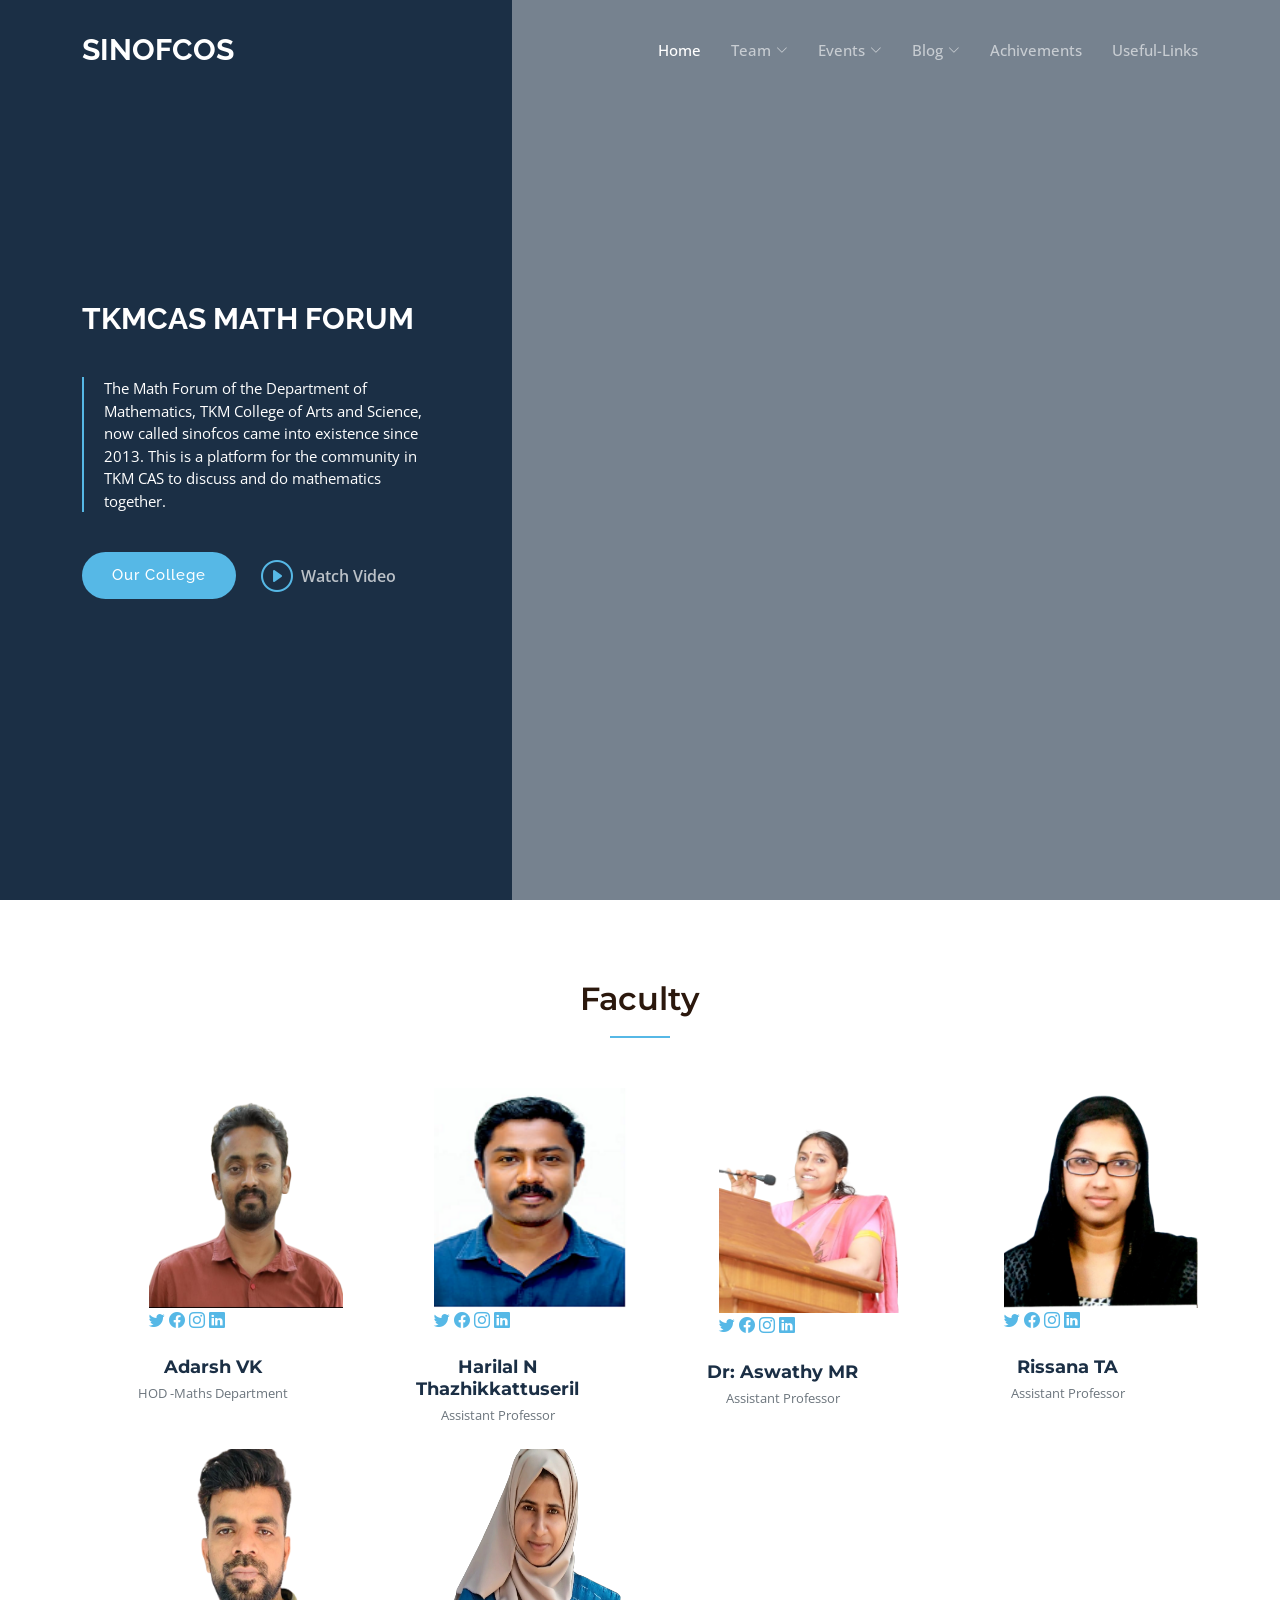
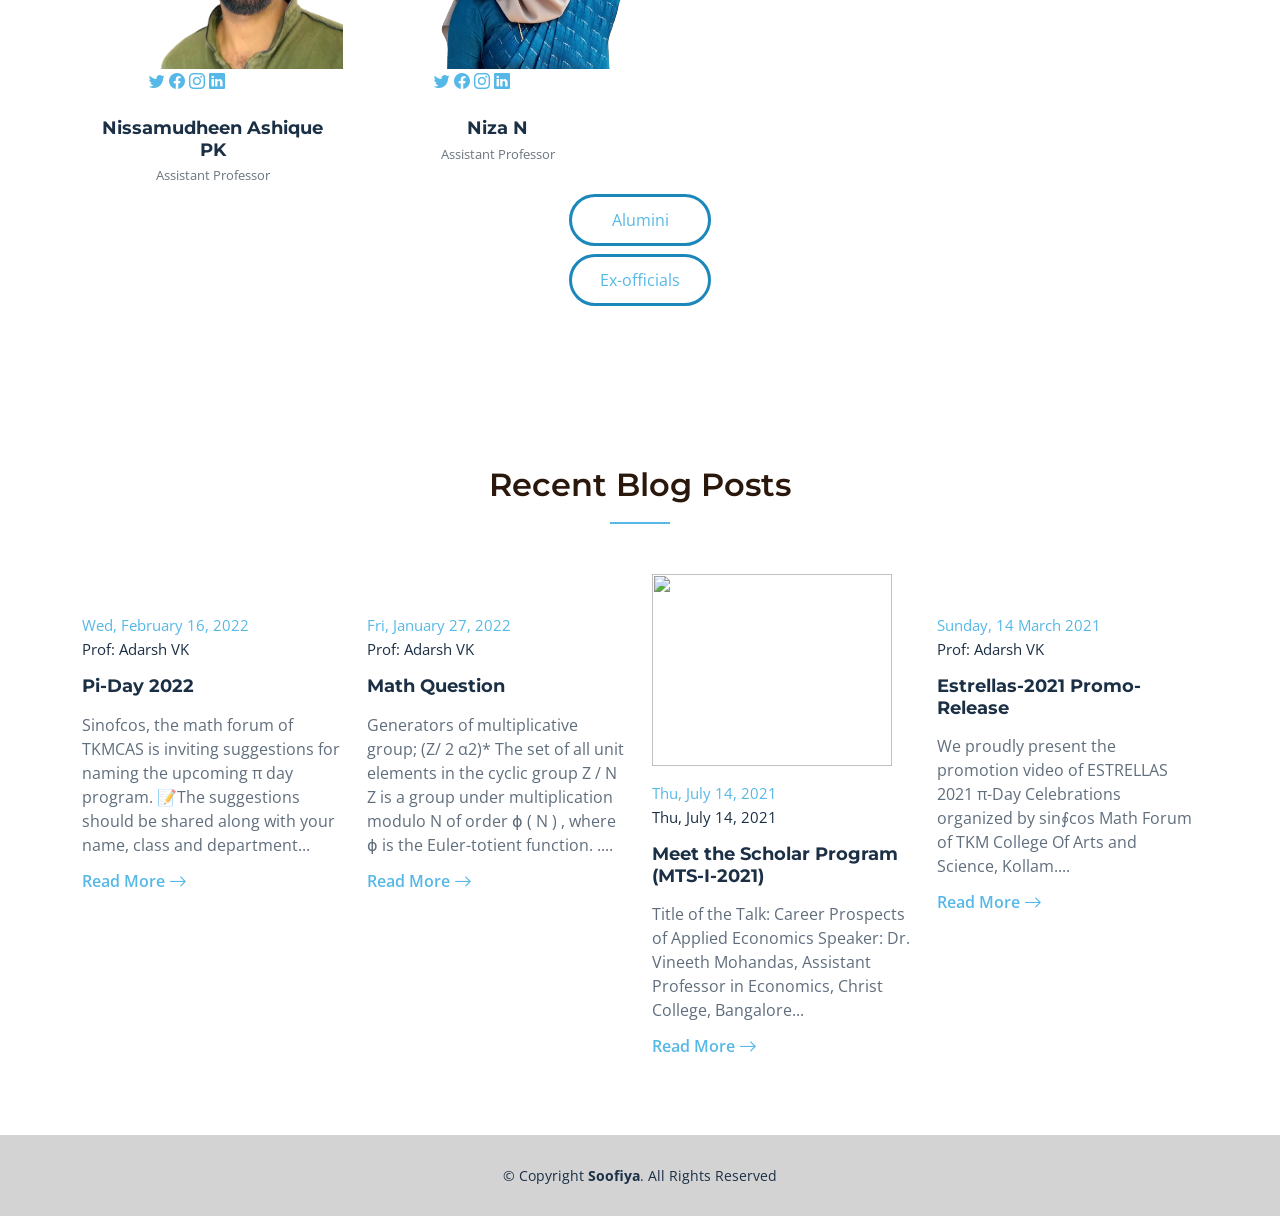
==== commit 74ea195c: "added faculty images and made some updaations too" ====
--- a/index.html
+++ b/index.html
@@ -58,11 +58,10 @@
       </li>
       <li class="dropdown"><a href="#"><span>Events</span> <i class="bi bi-chevron-down dropdown-indicator"></i></a>
         <ul>
-          <li class="dropdown"><a href="#"><span>Pi-Day</span> <i
+          <li class="dropdown"><a href="portfolio.html"><span>Pi-Day</span> <i
                 class="bi bi-chevron-down dropdown-indicator"></i></a>
             <ul>
               <li><a href="2022.html">Eupraxia-2022</a></li>
-
               <li><a href="2021.html">Estrellas-2021</a></li>
               <li><a href="2020.html">Ebelluence-2020</a></li>
               <li><a href="2019.html">Despaurax-2019 </a></li>
@@ -73,8 +72,13 @@
           <li><a href="#">Upcoming Events</a></li>
         </ul>
       </li>
-      <li><a href="blog.html">Blog</a></li>
-
+      <li class="dropdown"><a href="blog.html"><span>Blog</span> <i
+        class="bi bi-chevron-down dropdown-indicator"></i></a>
+    <ul>
+      <li><a href="blog-details.html">Blog-Details</a></li>
+     
+    </ul>
+  </li>
       <li><a href="achivements.html">Achivements</a></li>
 
       <li><a href="useful-links.html">Useful-Links</a></li>
@@ -115,7 +119,6 @@
 
         <div class="section-header">
           <h2>Faculty</h2>
-
         </div>
 
         <div class="row gy-4">
@@ -123,7 +126,7 @@
           <div class="col-lg-3 col-md-6" data-aos="fade-up" data-aos-delay="100">
             <div class="team-member">
               <div class="member-img">
-                <img src="http://www.caiml.co.uk/wp-content/uploads/2016/03/270x270-male-avatar.png" class="img-fluid"
+                <img src="assets/images/team/Adarsh sir.png"style="width: 220px; height: 220px; " class="img-fluid"
                   alt="">
                   <div class="social">
                     <a href=""><i class="bi bi-twitter"></i></a>
@@ -142,7 +145,7 @@
           <div class="col-lg-3 col-md-6" data-aos="fade-up" data-aos-delay="200">
             <div class="team-member">
               <div class="member-img">
-                <img src="assets/images/team/Harilal sir.jpeg" style="width: 220px; height: 220px; " class="img-fluid"
+                <img src="assets/images/team/Harilal sir.png" style="width: 210px; height: 220px; " class="img-fluid"
                   alt="">
                   <div class="social">
                     <a href=""><i class="bi bi-twitter"></i></a>
@@ -161,7 +164,7 @@
           <div class="col-lg-3 col-md-6" data-aos="fade-up" data-aos-delay="300">
             <div class="team-member">
               <div class="member-img">
-                <img src="http://www.caiml.co.uk/wp-content/uploads/2016/03/270x270-male-avatar.png" class="img-fluid"
+                <img src="assets/images/team/aswathy miss.png"style="width: 239px; height: 225px;  class="img-fluid"
                   alt="">
                   <div class="social">
                     <a href=""><i class="bi bi-twitter"></i></a>
@@ -180,10 +183,10 @@
           <div class="col-lg-3 col-md-6" data-aos="fade-up" data-aos-delay="400">
             <div class="team-member">
               <div class="member-img">
-                <img src="http://www.caiml.co.uk/wp-content/uploads/2016/03/270x270-male-avatar.png" class="img-fluid"
-                  alt="">
-                  <div class="social">
-                    <a href=""><i class="bi bi-twitter"></i></a>
+                <img src="assets/images/team/Rissana_Miss-removebg-preview.png"style="width: 220px; height: 220px; " class="img-fluid"
+                  alt="">
+                  <div class="social">
+                    <a href="#"><i class="bi bi-twitter"></i></a>
                     <a href=""><i class="bi bi-facebook"></i></a>
                     <a href=""><i class="bi bi-instagram"></i></a>
                     <a href=""><i class="bi bi-linkedin"></i></a>
@@ -198,7 +201,7 @@
           <div class="col-lg-3 col-md-6" data-aos="fade-up" data-aos-delay="300">
             <div class="team-member">
               <div class="member-img">
-                <img src="http://www.caiml.co.uk/wp-content/uploads/2016/03/270x270-male-avatar.png" class="img-fluid"
+                <img src="assets/images/team/Ashik sir.png" style="width: 220px; height: 220px; " class="img-fluid"
                   alt="">
                   <div class="social">
                     <a href=""><i class="bi bi-twitter"></i></a>
@@ -216,7 +219,7 @@
           <div class="col-lg-3 col-md-6" data-aos="fade-up" data-aos-delay="300">
             <div class="team-member">
               <div class="member-img">
-                <img src="http://www.caiml.co.uk/wp-content/uploads/2016/03/270x270-male-avatar.png" class="img-fluid"
+                <img src="assets/images/team/Nisa_miss-removebg-preview.png"style="width: 220px; height: 220px; " class="img-fluid"
                   alt="">
                   <div class="social">
                     <a href=""><i class="bi bi-twitter"></i></a>
@@ -384,4 +387,4 @@
 
 </body>
 
-</html>+</html>
--- a/assets/css/main.css
+++ b/assets/css/main.css
@@ -1,1293 +1,1325 @@
-
 /* Fonts */
 :root {
-    --font-default: Open Sans, system-ui, -apple-system, Segoe UI, Roboto, Helvetica Neue, Arial, Noto Sans, Liberation Sans, sans-serif, Apple Color Emoji, Segoe UI Emoji, Segoe UI Symbol, Noto Color Emoji;
-    --font-primary: Montserrat, sans-serif;
-    --font-secondary: Raleway, sans-serif;
-  }
-  
-  /* Colors */
-  :root {
-    --color-default: #2b180d;
-    --color-primary: #56b8e6;
-    --color-secondary: #1b2f45;
-  }
-  
-  /* Smooth scroll behavior */
-  :root {
-    scroll-behavior: smooth;
-  }
-  
-  /*--------------------------------------------------------------
+  --font-default: Open Sans, system-ui, -apple-system, Segoe UI, Roboto, Helvetica Neue, Arial, Noto Sans, Liberation Sans, sans-serif, Apple Color Emoji, Segoe UI Emoji, Segoe UI Symbol, Noto Color Emoji;
+  --font-primary: Montserrat, sans-serif;
+  --font-secondary: Raleway, sans-serif;
+}
+
+/* Colors */
+:root {
+  --color-default: #2b180d;
+  --color-primary: #56b8e6;
+  --color-secondary: #1b2f45;
+}
+
+/* Smooth scroll behavior */
+:root {
+  scroll-behavior: smooth;
+}
+
+/*--------------------------------------------------------------
   # General
   --------------------------------------------------------------*/
-  body {
+body {
+  font-family: var(--font-default);
+  color: var(--color-default);
+}
+
+a {
+  color: var(--color-primary);
+  text-decoration: none;
+  transition: 0.3s;
+}
+
+a:hover {
+  color: #82cbed;
+  text-decoration: none;
+}
+
+h1,
+h2,
+h3,
+h4,
+h5,
+h6 {
+  font-family: var(--font-primary);
+}
+
+/*--------------------------------------------------------------
+  # Sections & Section Header
+  --------------------------------------------------------------*/
+section {
+  overflow: hidden;
+  padding: 80px 0;
+}
+
+.section-header {
+  text-align: center;
+  padding-bottom: 30px;
+}
+
+.section-header h2 {
+  font-size: 32px;
+  font-weight: 600;
+  margin-bottom: 20px;
+  padding-bottom: 20px;
+  position: relative;
+}
+
+.section-header h2:after {
+  content: "";
+  position: absolute;
+  display: block;
+  width: 60px;
+  height: 2px;
+  background: var(--color-primary);
+  left: 0;
+  right: 0;
+  bottom: 0;
+  margin: auto;
+}
+
+.section-header p {
+  margin-bottom: 0;
+}
+
+/*--------------------------------------------------------------
+  # Breadcrumbs
+  --------------------------------------------------------------*/
+.breadcrumbs {
+  padding: 140px 0 60px 0;
+  min-height: 30vh;
+  position: relative;
+  background-size: cover;
+  background-position: center;
+  background-repeat: no-repeat;
+}
+
+.breadcrumbs:before {
+  content: "";
+  background-color: rgba(27, 47, 69, 0.7);
+  position: absolute;
+  inset: 0;
+}
+
+.breadcrumbs h2 {
+  font-size: 56px;
+  font-weight: 500;
+  color: #fff;
+  font-family: var(--font-secondary);
+}
+
+.breadcrumbs ol {
+  display: flex;
+  flex-wrap: wrap;
+  list-style: none;
+  padding: 0 0 10px 0;
+  margin: 0;
+  font-size: 16px;
+  font-weight: 600;
+  color: var(--color-primary);
+}
+
+.breadcrumbs ol a {
+  color: rgba(255, 255, 255, 0.8);
+  transition: 0.3s;
+}
+
+.breadcrumbs ol a:hover {
+  text-decoration: underline;
+}
+
+.breadcrumbs ol li+li {
+  padding-left: 10px;
+}
+
+.breadcrumbs ol li+li::before {
+  display: inline-block;
+  padding-right: 10px;
+  color: #fff;
+  content: "/";
+}
+
+/*--------------------------------------------------------------
+  # Scroll top button
+  --------------------------------------------------------------*/
+.scroll-top {
+  position: fixed;
+  visibility: hidden;
+  opacity: 0;
+  right: 15px;
+  bottom: 15px;
+  z-index: 99999;
+  background: var(--color-primary);
+  width: 40px;
+  height: 40px;
+  border-radius: 4px;
+  transition: all 0.4s;
+}
+
+.scroll-top i {
+  font-size: 24px;
+  color: #fff;
+  line-height: 0;
+}
+
+.scroll-top:hover {
+  background: rgba(86, 184, 230, 0.8);
+  color: #fff;
+}
+
+.scroll-top.active {
+  visibility: visible;
+  opacity: 1;
+}
+
+/*--------------------------------------------------------------
+  # Preloader
+  --------------------------------------------------------------*/
+#preloader {
+  position: fixed;
+  inset: 0;
+  z-index: 9999;
+  overflow: hidden;
+  background: #fff;
+  transition: all 0.6s ease-out;
+}
+
+#preloader:before {
+  content: "";
+  position: fixed;
+  top: calc(50% - 30px);
+  left: calc(50% - 30px);
+  border: 6px solid var(--color-primary);
+  border-top-color: #fff;
+  border-radius: 50%;
+  width: 60px;
+  height: 60px;
+  -webkit-animation: animate-preloader 1s linear infinite;
+  animation: animate-preloader 1s linear infinite;
+}
+
+@-webkit-keyframes animate-preloader {
+  0% {
+    transform: rotate(0deg);
+  }
+
+  100% {
+    transform: rotate(360deg);
+  }
+}
+
+@keyframes animate-preloader {
+  0% {
+    transform: rotate(0deg);
+  }
+
+  100% {
+    transform: rotate(360deg);
+  }
+}
+
+/*--------------------------------------------------------------
+  # Disable aos animation delay on mobile devices
+  --------------------------------------------------------------*/
+@media screen and (max-width: 768px) {
+  [data-aos-delay] {
+    transition-delay: 0 !important;
+  }
+}
+
+/*--------------------------------------------------------------
+  # Header
+  --------------------------------------------------------------*/
+.header {
+  transition: all 0.5s;
+  z-index: 997;
+  padding: 24px 0;
+}
+
+@media (max-width: 1200px) {
+  .header {
+    padding: 12px 0;
+  }
+}
+
+.header.sticked {
+  background: rgba(27, 47, 69, 0.9);
+  padding: 12px 0;
+}
+
+.header .logo img {
+  max-height: 40px;
+  margin-right: 6px;
+}
+
+.header .logo h1 {
+  font-size: 30px;
+  font-weight: 700;
+  color: #fff;
+  font-family: var(--font-secondary);
+  margin: 0;
+}
+
+/*--------------------------------------------------------------
+  # Desktop Navigation
+  --------------------------------------------------------------*/
+@media (min-width: 1280px) {
+  .navbar {
+    padding: 0;
+  }
+
+  .navbar ul {
+    margin: 0;
+    padding: 0;
+    display: flex;
+    list-style: none;
+    align-items: center;
+  }
+
+  .navbar li {
+    position: relative;
+  }
+
+  .navbar a,
+  .navbar a:focus {
+    display: flex;
+    align-items: center;
+    justify-content: space-between;
+    padding: 15px 0 15px 30px;
     font-family: var(--font-default);
-    color: var(--color-default);
-  }
-  
-  a {
+    font-size: 15px;
+    font-weight: 500;
+    color: rgba(255, 255, 255, 0.6);
+    white-space: nowrap;
+    transition: 0.3s;
+  }
+
+  .navbar a i,
+  .navbar a:focus i {
+    font-size: 12px;
+    line-height: 0;
+    margin-left: 5px;
+  }
+
+  .navbar a:hover,
+  .navbar .active,
+  .navbar .active:focus,
+  .navbar li:hover>a {
+    color: #fff;
+  }
+
+  .navbar .dropdown ul {
+    display: block;
+    position: absolute;
+    left: 14px;
+    top: calc(100% + 30px);
+    margin: 0;
+    padding: 10px 0;
+    z-index: 99;
+    opacity: 0;
+    visibility: hidden;
+    background: #fff;
+    box-shadow: 0px 0px 30px rgba(127, 137, 161, 0.25);
+    transition: 0.2s;
+  }
+
+  .navbar .dropdown ul li {
+    min-width: 200px;
+  }
+
+  .navbar .dropdown ul a {
+    padding: 10px 20px;
+    font-size: 15px;
+    text-transform: none;
+    color: var(--color-secondary);
+  }
+
+  .navbar .dropdown ul a i {
+    font-size: 12px;
+  }
+
+  .navbar .dropdown ul a:hover,
+  .navbar .dropdown ul .active:hover,
+  .navbar .dropdown ul li:hover>a {
     color: var(--color-primary);
-    text-decoration: none;
+  }
+
+  .navbar .dropdown:hover>ul {
+    opacity: 1;
+    top: 100%;
+    visibility: visible;
+  }
+
+  .navbar .dropdown .dropdown ul {
+    top: 0;
+    left: calc(100% - 30px);
+    visibility: hidden;
+  }
+
+  .navbar .dropdown .dropdown:hover>ul {
+    opacity: 1;
+    top: 0;
+    left: 100%;
+    visibility: visible;
+  }
+}
+
+@media (min-width: 1280px) and (max-width: 1366px) {
+  .navbar .dropdown .dropdown ul {
+    left: -90%;
+  }
+
+  .navbar .dropdown .dropdown:hover>ul {
+    left: -100%;
+  }
+}
+
+@media (min-width: 1280px) {
+
+  .mobile-nav-show,
+  .mobile-nav-hide {
+    display: none;
+  }
+}
+
+/*--------------------------------------------------------------
+  # Mobile Navigation
+  --------------------------------------------------------------*/
+@media (max-width: 1279px) {
+  .navbar {
+    position: fixed;
+    top: 0;
+    right: -100%;
+    width: 100%;
+    max-width: 400px;
+    bottom: 0;
     transition: 0.3s;
-  }
-  
-  a:hover {
-    color: #82cbed;
-    text-decoration: none;
-  }
-  
-  h1,
-  h2,
-  h3,
-  h4,
-  h5,
-  h6 {
-    font-family: var(--font-primary);
-  }
-  
-  /*--------------------------------------------------------------
-  # Sections & Section Header
-  --------------------------------------------------------------*/
-  section {
-    overflow: hidden;
-    padding: 80px 0;
-  }
-  
-  .section-header {
-    text-align: center;
-    padding-bottom: 30px;
-  }
-  
-  .section-header h2 {
-    font-size: 32px;
-    font-weight: 600;
-    margin-bottom: 20px;
-    padding-bottom: 20px;
-    position: relative;
-  }
-  
-  .section-header h2:after {
-    content: "";
-    position: absolute;
-    display: block;
-    width: 60px;
-    height: 2px;
-    background: var(--color-primary);
-    left: 0;
-    right: 0;
-    bottom: 0;
-    margin: auto;
-  }
-  
-  .section-header p {
-    margin-bottom: 0;
-  }
-  
-  /*--------------------------------------------------------------
-  # Breadcrumbs
-  --------------------------------------------------------------*/
-  .breadcrumbs {
-    padding: 140px 0 60px 0;
-    min-height: 30vh;
-    position: relative;
-    background-size: cover;
-    background-position: center;
-    background-repeat: no-repeat;
-  }
-  
-  .breadcrumbs:before {
-    content: "";
-    background-color: rgba(27, 47, 69, 0.7);
+    z-index: 9997;
+  }
+
+  .navbar ul {
     position: absolute;
     inset: 0;
-  }
-  
-  .breadcrumbs h2 {
-    font-size: 56px;
-    font-weight: 500;
+    padding: 50px 0 10px 0;
+    margin: 0;
+    background: rgba(27, 47, 69, 0.9);
+    overflow-y: auto;
+    transition: 0.3s;
+    z-index: 9998;
+  }
+
+  .navbar a,
+  .navbar a:focus {
+    display: flex;
+    align-items: center;
+    justify-content: space-between;
+    padding: 10px 20px;
+    font-family: var(--font-default);
+    font-size: 15px;
+    font-weight: 600;
+    color: rgba(255, 255, 255, 0.7);
+    white-space: nowrap;
+    transition: 0.3s;
+  }
+
+  .navbar a i,
+  .navbar a:focus i {
+    font-size: 12px;
+    line-height: 0;
+    margin-left: 5px;
+  }
+
+  .navbar a:hover,
+  .navbar .active,
+  .navbar .active:focus,
+  .navbar li:hover>a {
     color: #fff;
-    font-family: var(--font-secondary);
-  }
-  
-  .breadcrumbs ol {
-    display: flex;
-    flex-wrap: wrap;
-    list-style: none;
-    padding: 0 0 10px 0;
-    margin: 0;
-    font-size: 16px;
-    font-weight: 600;
-    color: var(--color-primary);
-  }
-  
-  .breadcrumbs ol a {
-    color: rgba(255, 255, 255, 0.8);
-    transition: 0.3s;
-  }
-  
-  .breadcrumbs ol a:hover {
-    text-decoration: underline;
-  }
-  
-  .breadcrumbs ol li+li {
-    padding-left: 10px;
-  }
-  
-  .breadcrumbs ol li+li::before {
-    display: inline-block;
-    padding-right: 10px;
-    color: #fff;
-    content: "/";
-  }
-  
-  /*--------------------------------------------------------------
-  # Scroll top button
-  --------------------------------------------------------------*/
-  .scroll-top {
+  }
+
+  .navbar .dropdown ul,
+  .navbar .dropdown .dropdown ul {
+    position: static;
+    display: none;
+    padding: 10px 0;
+    margin: 10px 20px;
+    background-color: rgba(20, 35, 51, 0.6);
+  }
+
+  .navbar .dropdown>.dropdown-active,
+  .navbar .dropdown .dropdown>.dropdown-active {
+    display: block;
+  }
+
+  .mobile-nav-show {
+    color: rgba(255, 255, 255, 0.9);
+    font-size: 28px;
+    cursor: pointer;
+    line-height: 0;
+    transition: 0.5s;
+  }
+
+  .mobile-nav-hide {
+    color: rgba(255, 255, 255, 0.9);
+    font-size: 32px;
+    cursor: pointer;
+    line-height: 0;
+    transition: 0.5s;
     position: fixed;
-    visibility: hidden;
-    opacity: 0;
     right: 15px;
-    bottom: 15px;
-    z-index: 99999;
-    background: var(--color-primary);
-    width: 40px;
-    height: 40px;
-    border-radius: 4px;
-    transition: all 0.4s;
-  }
-  
-  .scroll-top i {
-    font-size: 24px;
-    color: #fff;
-    line-height: 0;
-  }
-  
-  .scroll-top:hover {
-    background: rgba(86, 184, 230, 0.8);
-    color: #fff;
-  }
-  
-  .scroll-top.active {
-    visibility: visible;
-    opacity: 1;
-  }
-  
-  /*--------------------------------------------------------------
-  # Preloader
-  --------------------------------------------------------------*/
-  #preloader {
+    top: 15px;
+    z-index: 9999;
+  }
+
+  .mobile-nav-active {
+    overflow: hidden;
+  }
+
+  .mobile-nav-active .navbar {
+    right: 0;
+  }
+
+  .mobile-nav-active .navbar:before {
+    content: "";
     position: fixed;
     inset: 0;
-    z-index: 9999;
-    overflow: hidden;
-    background: #fff;
-    transition: all 0.6s ease-out;
-  }
-  
-  #preloader:before {
-    content: "";
-    position: fixed;
-    top: calc(50% - 30px);
-    left: calc(50% - 30px);
-    border: 6px solid var(--color-primary);
-    border-top-color: #fff;
-    border-radius: 50%;
-    width: 60px;
-    height: 60px;
-    -webkit-animation: animate-preloader 1s linear infinite;
-    animation: animate-preloader 1s linear infinite;
-  }
-  
-  @-webkit-keyframes animate-preloader {
-    0% {
-      transform: rotate(0deg);
-    }
-  
-    100% {
-      transform: rotate(360deg);
-    }
-  }
-  
-  @keyframes animate-preloader {
-    0% {
-      transform: rotate(0deg);
-    }
-  
-    100% {
-      transform: rotate(360deg);
-    }
-  }
-  
-  /*--------------------------------------------------------------
-  # Disable aos animation delay on mobile devices
-  --------------------------------------------------------------*/
-  @media screen and (max-width: 768px) {
-    [data-aos-delay] {
-      transition-delay: 0 !important;
-    }
-  }
-  
-  /*--------------------------------------------------------------
-  # Header
-  --------------------------------------------------------------*/
-  .header {
-    transition: all 0.5s;
-    z-index: 997;
-    padding: 24px 0;
-  }
-  
-  @media (max-width: 1200px) {
-    .header {
-      padding: 12px 0;
-    }
-  }
-  
-  .header.sticked {
-    background: rgba(27, 47, 69, 0.9);
-    padding: 12px 0;
-  }
-  
-  .header .logo img {
-    max-height: 40px;
-    margin-right: 6px;
-  }
-  
-  .header .logo h1 {
-    font-size: 30px;
-    font-weight: 700;
-    color: #fff;
-    font-family: var(--font-secondary);
-    margin: 0;
-  }
-  
-  /*--------------------------------------------------------------
-  # Desktop Navigation
-  --------------------------------------------------------------*/
-  @media (min-width: 1280px) {
-    .navbar {
-      padding: 0;
-    }
-  
-    .navbar ul {
-      margin: 0;
-      padding: 0;
-      display: flex;
-      list-style: none;
-      align-items: center;
-    }
-  
-    .navbar li {
-      position: relative;
-    }
-  
-    .navbar a,
-    .navbar a:focus {
-      display: flex;
-      align-items: center;
-      justify-content: space-between;
-      padding: 15px 0 15px 30px;
-      font-family: var(--font-default);
-      font-size: 15px;
-      font-weight: 500;
-      color: rgba(255, 255, 255, 0.6);
-      white-space: nowrap;
-      transition: 0.3s;
-    }
-  
-    .navbar a i,
-    .navbar a:focus i {
-      font-size: 12px;
-      line-height: 0;
-      margin-left: 5px;
-    }
-  
-    .navbar a:hover,
-    .navbar .active,
-    .navbar .active:focus,
-    .navbar li:hover>a {
-      color: #fff;
-    }
-  
-    .navbar .dropdown ul {
-      display: block;
-      position: absolute;
-      left: 14px;
-      top: calc(100% + 30px);
-      margin: 0;
-      padding: 10px 0;
-      z-index: 99;
-      opacity: 0;
-      visibility: hidden;
-      background: #fff;
-      box-shadow: 0px 0px 30px rgba(127, 137, 161, 0.25);
-      transition: 0.2s;
-    }
-  
-    .navbar .dropdown ul li {
-      min-width: 200px;
-    }
-  
-    .navbar .dropdown ul a {
-      padding: 10px 20px;
-      font-size: 15px;
-      text-transform: none;
-      color: var(--color-secondary);
-    }
-  
-    .navbar .dropdown ul a i {
-      font-size: 12px;
-    }
-  
-    .navbar .dropdown ul a:hover,
-    .navbar .dropdown ul .active:hover,
-    .navbar .dropdown ul li:hover>a {
-      color: var(--color-primary);
-    }
-  
-    .navbar .dropdown:hover>ul {
-      opacity: 1;
-      top: 100%;
-      visibility: visible;
-    }
-  
-    .navbar .dropdown .dropdown ul {
-      top: 0;
-      left: calc(100% - 30px);
-      visibility: hidden;
-    }
-  
-    .navbar .dropdown .dropdown:hover>ul {
-      opacity: 1;
-      top: 0;
-      left: 100%;
-      visibility: visible;
-    }
-  }
-  
-  @media (min-width: 1280px) and (max-width: 1366px) {
-    .navbar .dropdown .dropdown ul {
-      left: -90%;
-    }
-  
-    .navbar .dropdown .dropdown:hover>ul {
-      left: -100%;
-    }
-  }
-  
-  @media (min-width: 1280px) {
-  
-    .mobile-nav-show,
-    .mobile-nav-hide {
-      display: none;
-    }
-  }
-  
-  /*--------------------------------------------------------------
-  # Mobile Navigation
-  --------------------------------------------------------------*/
-  @media (max-width: 1279px) {
-    .navbar {
-      position: fixed;
-      top: 0;
-      right: -100%;
-      width: 100%;
-      max-width: 400px;
-      bottom: 0;
-      transition: 0.3s;
-      z-index: 9997;
-    }
-  
-    .navbar ul {
-      position: absolute;
-      inset: 0;
-      padding: 50px 0 10px 0;
-      margin: 0;
-      background: rgba(27, 47, 69, 0.9);
-      overflow-y: auto;
-      transition: 0.3s;
-      z-index: 9998;
-    }
-  
-    .navbar a,
-    .navbar a:focus {
-      display: flex;
-      align-items: center;
-      justify-content: space-between;
-      padding: 10px 20px;
-      font-family: var(--font-default);
-      font-size: 15px;
-      font-weight: 600;
-      color: rgba(255, 255, 255, 0.7);
-      white-space: nowrap;
-      transition: 0.3s;
-    }
-  
-    .navbar a i,
-    .navbar a:focus i {
-      font-size: 12px;
-      line-height: 0;
-      margin-left: 5px;
-    }
-  
-    .navbar a:hover,
-    .navbar .active,
-    .navbar .active:focus,
-    .navbar li:hover>a {
-      color: #fff;
-    }
-  
-    .navbar .dropdown ul,
-    .navbar .dropdown .dropdown ul {
-      position: static;
-      display: none;
-      padding: 10px 0;
-      margin: 10px 20px;
-      background-color: rgba(20, 35, 51, 0.6);
-    }
-  
-    .navbar .dropdown>.dropdown-active,
-    .navbar .dropdown .dropdown>.dropdown-active {
-      display: block;
-    }
-  
-    .mobile-nav-show {
-      color: rgba(255, 255, 255, 0.9);
-      font-size: 28px;
-      cursor: pointer;
-      line-height: 0;
-      transition: 0.5s;
-    }
-  
-    .mobile-nav-hide {
-      color: rgba(255, 255, 255, 0.9);
-      font-size: 32px;
-      cursor: pointer;
-      line-height: 0;
-      transition: 0.5s;
-      position: fixed;
-      right: 15px;
-      top: 15px;
-      z-index: 9999;
-    }
-  
-    .mobile-nav-active {
-      overflow: hidden;
-    }
-  
-    .mobile-nav-active .navbar {
-      right: 0;
-    }
-  
-    .mobile-nav-active .navbar:before {
-      content: "";
-      position: fixed;
-      inset: 0;
-      background: rgba(27, 47, 69, 0.7);
-      z-index: 9996;
-    }
-  }
-  
-  /*--------------------------------------------------------------
+    background: rgba(27, 47, 69, 0.7);
+    z-index: 9996;
+  }
+}
+
+/*--------------------------------------------------------------
   # Hero Section
   --------------------------------------------------------------*/
-  .hero {
-    width: 100%;
-    min-height: 100vh;
-    background: url("https://us.123rf.com/450wm/peshkov/peshkov1904/peshkov190400620/120798501-creative-blurry-digital-mathematical-formulas-wallpaper-complex-algorithm-concept-3d-rendering.jpg?ver=6") top center;
-    background-size: cover;
-    position: relative;
-    padding: 120px 0;
-    z-index: 13;
-  }
-  
-  @media (min-width: 1034px) {
-    .hero:after {
-      position: absolute;
-      content: "";
-      width: 40%;
-      background: var(--color-secondary);
-      top: 0;
-      bottom: 0;
-    }
-  }
-  
-  .hero:before {
+.hero {
+  width: 100%;
+  min-height: 100vh;
+  background: url("https://us.123rf.com/450wm/peshkov/peshkov1904/peshkov190400620/120798501-creative-blurry-digital-mathematical-formulas-wallpaper-complex-algorithm-concept-3d-rendering.jpg?ver=6") top center;
+  background-size: cover;
+  position: relative;
+  padding: 120px 0;
+  z-index: 13;
+}
+
+@media (min-width: 1034px) {
+  .hero:after {
     position: absolute;
     content: "";
-    background: rgba(27, 47, 69, 0.6);
-    inset: 0;
-  }
-  
-  @media (max-width: 1034px) {
-    .hero:before {
-      background: rgba(27, 47, 69, 0.7);
-    }
-  }
-  
-  .hero .container {
-    z-index: 1;
-  }
-  
-  @media (min-width: 1365px) {
-    .hero {
-      background-attachment: fixed;
-    }
-  }
-  
+    width: 40%;
+    background: var(--color-secondary);
+    top: 0;
+    bottom: 0;
+  }
+}
+
+.hero:before {
+  position: absolute;
+  content: "";
+  background: rgba(27, 47, 69, 0.6);
+  inset: 0;
+}
+
+@media (max-width: 1034px) {
+  .hero:before {
+    background: rgba(27, 47, 69, 0.7);
+  }
+}
+
+.hero .container {
+  z-index: 1;
+}
+
+@media (min-width: 1365px) {
+  .hero {
+    background-attachment: fixed;
+  }
+}
+
+.hero h2 {
+  margin: 0;
+  font-size: 30px;
+  font-weight: 700;
+  line-height: 1.2;
+  color: #fff;
+  font-family: var(--font-secondary);
+}
+
+.hero blockquote {
+  color: #fff;
+  padding-left: 20px;
+  font-size: 15px;
+  font-family: var(--font-default);
+  border-left: 2px solid var(--color-primary);
+  margin: 40px 0;
+}
+
+.hero .btn-get-started {
+  font-family: var(--font-secondary);
+  font-weight: 500;
+  font-size: 15px;
+  letter-spacing: 1px;
+  display: inline-block;
+  padding: 12px 30px;
+  border-radius: 50px;
+  transition: 0.5s;
+  color: #fff;
+  background: var(--color-primary);
+}
+
+.hero .btn-get-started:hover {
+  background: rgba(86, 184, 230, 0.8);
+}
+
+.hero .btn-watch-video {
+  font-size: 16px;
+  transition: 0.5s;
+  margin-left: 25px;
+  color: rgba(255, 255, 255, 0.7);
+  font-weight: 600;
+}
+
+.hero .btn-watch-video i {
+  color: var(--color-primary);
+  font-size: 32px;
+  transition: 0.3s;
+  line-height: 0;
+  margin-right: 8px;
+}
+
+.hero .btn-watch-video:hover {
+  color: #fff;
+}
+
+.hero .btn-watch-video:hover i {
+  color: #82cbed;
+}
+
+@media (max-width: 640px) {
   .hero h2 {
-    margin: 0;
-    font-size: 30px;
-    font-weight: 700;
-    line-height: 1.2;
-    color: #fff;
-    font-family: var(--font-secondary);
-  }
-  
-  .hero blockquote {
-    color: #fff;
-    padding-left: 20px;
-    font-size: 15px;
-    font-family: var(--font-default);
-    border-left: 2px solid var(--color-primary);
-    margin: 40px 0;
-  }
-  
-  .hero .btn-get-started {
-    font-family: var(--font-secondary);
-    font-weight: 500;
-    font-size: 15px;
-    letter-spacing: 1px;
-    display: inline-block;
-    padding: 12px 30px;
-    border-radius: 50px;
-    transition: 0.5s;
-    color: #fff;
-    background: var(--color-primary);
-  }
-  
-  .hero .btn-get-started:hover {
-    background: rgba(86, 184, 230, 0.8);
-  }
-  
+    font-size: 36px;
+    line-height: 1;
+  }
+
+  .hero .btn-get-started,
   .hero .btn-watch-video {
-    font-size: 16px;
-    transition: 0.5s;
-    margin-left: 25px;
-    color: rgba(255, 255, 255, 0.7);
-    font-weight: 600;
-  }
-  
-  .hero .btn-watch-video i {
-    color: var(--color-primary);
-    font-size: 32px;
-    transition: 0.3s;
-    line-height: 0;
-    margin-right: 8px;
-  }
-  
-  .hero .btn-watch-video:hover {
-    color: #fff;
-  }
-  
-  .hero .btn-watch-video:hover i {
-    color: #82cbed;
-  }
-  
-  @media (max-width: 640px) {
-    .hero h2 {
-      font-size: 36px;
-      line-height: 1;
-    }
-  
-    .hero .btn-get-started,
-    .hero .btn-watch-video {
-      font-size: 13px;
-    }
-  }
-  
-  
-  
-  /*--------------------------------------------------------------
+    font-size: 13px;
+  }
+}
+
+
+
+/*--------------------------------------------------------------
   # Recent Blog Posts Section
   --------------------------------------------------------------*/
-  
-  .recent-posts .post-box {
-    transition: 0.3s;
-    height: 100%;
-    overflow: hidden;
-    position: relative;
-    display: flex;
-    flex-direction: column;
-  }
-  
-  .recent-posts .post-box .post-img {
-    overflow: hidden;
-    position: relative;
-  }
-  
-  .recent-posts .post-box .post-img img {
-    transition: 0.5s;
-  }
-  
-  .recent-posts .post-box .meta {
-    margin-top: 15px;
-  }
-  
-  .recent-posts .post-box .meta .post-date {
-    font-size: 15px;
-    font-weight: 400;
-    color: var(--color-primary);
-  }
-  
-  .recent-posts .post-box .meta .post-author {
-    font-size: 15px;
-    font-weight: 400;
-    color: var(--color-secondary);
-  }
-  
-  .recent-posts .post-box .post-title {
-    font-size: 18px;
-    color: var(--color-secondary);
-    font-weight: 700;
-    margin: 15px 0 0 0;
-    position: relative;
-    transition: 0.3s;
-  }
-  
-  .recent-posts .post-box p {
-    margin: 15px 0 0 0;
-    color: rgba(27, 47, 69, 0.7);
-  }
-  
-  .recent-posts .post-box .readmore {
+
+.recent-posts .post-box {
+  transition: 0.3s;
+  height: 100%;
+  overflow: hidden;
+  position: relative;
+  display: flex;
+  flex-direction: column;
+}
+
+.recent-posts .post-box .post-img {
+  overflow: hidden;
+  position: relative;
+}
+
+.recent-posts .post-box .post-img img {
+  transition: 0.5s;
+}
+
+.recent-posts .post-box .meta {
+  margin-top: 15px;
+}
+
+.recent-posts .post-box .meta .post-date {
+  font-size: 15px;
+  font-weight: 400;
+  color: var(--color-primary);
+}
+
+.recent-posts .post-box .meta .post-author {
+  font-size: 15px;
+  font-weight: 400;
+  color: var(--color-secondary);
+}
+
+.recent-posts .post-box .post-title {
+  font-size: 18px;
+  color: var(--color-secondary);
+  font-weight: 700;
+  margin: 15px 0 0 0;
+  position: relative;
+  transition: 0.3s;
+}
+
+.recent-posts .post-box p {
+  margin: 15px 0 0 0;
+  color: rgba(27, 47, 69, 0.7);
+}
+
+.recent-posts .post-box .readmore {
+  display: flex;
+  align-items: center;
+  font-weight: 600;
+  line-height: 1;
+  transition: 0.3s;
+  margin-top: 15px;
+}
+
+.recent-posts .post-box .readmore i {
+  line-height: 0;
+  margin-left: 4px;
+  font-size: 18px;
+}
+
+.recent-posts .post-box:hover .post-title {
+  color: var(--color-primary);
+}
+
+.recent-posts .post-box:hover .post-img img {
+  transform: scale(1.1);
+}
+
+/*--------------------------------------------------------------
+  # Team Section
+  --------------------------------------------------------------*/
+.team .team-member {
+  overflow: hidden;
+  background: #fff;
+}
+
+.team .team-member .member-img {
+  position: relative;
+  overflow: hidden;
+  padding-left: 67px;
+
+}
+
+
+.team .team-member .member-info {
+  padding: 25px 15px 0 15px;
+  text-align: center;
+}
+
+.team .team-member .member-info h4 {
+  font-weight: 700;
+  margin-bottom: 5px;
+  font-size: 18px;
+  color: var(--color-secondary);
+}
+
+.team .team-member .member-info span {
+  display: block;
+  font-size: 13px;
+  font-weight: 400;
+  color: #6c757d;
+}
+
+.team .team-member .member-info p {
+  font-style: italic;
+  font-size: 14px;
+  line-height: 26px;
+  color: #6c757d;
+}
+
+.team .team-member:hover .social {
+  opacity: 1;
+}
+
+.alumini h2 {
+  text-align: center;
+  color: black;
+  font-weight: 700;
+}
+
+#official button {
+  border-radius: 3rem;
+  border: #1f98d1 solid;
+  background-color: white;
+  color: #1f98d1;
+  width: 11.85rem;
+  height: 3.25rem;
+
+}
+
+#official button:hover {
+  background-color: #04557a;
+  color: white;
+}
+
+@media (max-width: 768px) {
+  .officials {
     display: flex;
     align-items: center;
-    font-weight: 600;
-    line-height: 1;
-    transition: 0.3s;
-    margin-top: 15px;
-  }
-  
-  .recent-posts .post-box .readmore i {
-    line-height: 0;
-    margin-left: 4px;
-    font-size: 18px;
-  }
-  
-  .recent-posts .post-box:hover .post-title {
-    color: var(--color-primary);
-  }
-  
-  .recent-posts .post-box:hover .post-img img {
-    transform: scale(1.1);
-  }
-  
-  /*--------------------------------------------------------------
-  # Team Section
-  --------------------------------------------------------------*/
-  .team .team-member {
-    overflow: hidden;
-    background: #fff;
-  }
-  
-  .team .team-member .member-img {
-    position: relative;
-    overflow: hidden;
-    padding-left: 67px;
-
-  }
-  
-  
-  .team .team-member .member-info {
-    padding: 25px 15px 0 15px;
-    text-align: center;
-  }
-  
-  .team .team-member .member-info h4 {
-    font-weight: 700;
-    margin-bottom: 5px;
-    font-size: 18px;
-    color: var(--color-secondary);
-  }
-  .team .team-member .member-info span {
-    display: block;
-    font-size: 13px;
-    font-weight: 400;
-    color: #6c757d;
-  }
-  
-  .team .team-member .member-info p {
-    font-style: italic;
-    font-size: 14px;
-    line-height: 26px;
-    color: #6c757d;
-  }
-  
-  .team .team-member:hover .social {
-    opacity: 1;
-  }
-  
-  .alumini h2{
-    text-align: center;
-    color: black;
-    font-weight: 700;
-  }
-  #official button{
-    border-radius: 3rem;
-   border: #1f98d1 solid;
-   background-color: white;
-   color: #1f98d1;
-   width: 11.85rem;
-   height: 3.25rem;
-  
-  }
-  #official button:hover{
-    background-color: #04557a;
-    color: white;
-  }
-  @media (max-width: 768px){
-    .officials{
-      display: flex;
-      align-items: center;
-      justify-content: space-evenly;
-  }
-  
-  }
-  .officials{
-    display: flex;
-    flex-direction: column;
-    align-items: center;
-   justify-content: center;
-    
-  }
-  .alumini{
-    text-align: center;
-  }
-  .alumini p{
-    color: #002966;
-    font-weight: 500;
-  }
-  .alumini button{
-    border: #1c88ba 3px solid;
-    border-radius: 3rem;
-    width: 8.85rem;
-    height: 3.25rem;
-   margin-top: .5rem;
-    background-color: white;
-    color: #1c88ba;
-  }
-  .alumini button:hover{
-    background-color: #1f98d1;
-    color: white;
-   
-  }
-  .executive{
-    display: grid;
-    grid-template-columns: auto auto auto auto;
-    grid-column-gap: 10px;
-    grid-row-gap: 10px;
-   
-  }
-  
-  
-  
-  
-  
-  /*--------------------------------------------------------------
+    justify-content: space-evenly;
+  }
+
+}
+
+.officials {
+  display: flex;
+  flex-direction: column;
+  align-items: center;
+  justify-content: center;
+
+}
+
+.alumini {
+  text-align: center;
+}
+
+.alumini p {
+  color: #002966;
+  font-weight: 500;
+}
+
+.alumini button {
+  border: #1c88ba 3px solid;
+  border-radius: 3rem;
+  width: 8.85rem;
+  height: 3.25rem;
+  margin-top: .5rem;
+  background-color: white;
+  color: #1c88ba;
+}
+
+.alumini button:hover {
+  background-color: #1f98d1;
+  color: white;
+
+}
+
+.executive {
+  display: grid;
+  grid-template-columns: auto auto auto auto;
+  grid-column-gap: 10px;
+  grid-row-gap: 10px;
+
+}
+
+
+
+
+
+/*--------------------------------------------------------------
   # useful-links Section
   --------------------------------------------------------------*/
-  .links{
-    justify-content: flex-start;
-    margin-top: 0.5rem;
-    display: flex;
-    row-gap: 2rem;
-    column-gap: 2rem;
-  }
-  .service-item{
-    box-shadow: 0 3px 14px rgba(32, 107, 151, 0.945);
-    padding: 30px;
-    margin: 0.5rem;
-  }
-  /*--------------------------------------------------------------
+.links {
+  justify-content: flex-start;
+  margin-top: 0.5rem;
+  display: flex;
+  row-gap: 2rem;
+  column-gap: 2rem;
+}
+
+.service-item {
+  box-shadow: 0 3px 14px rgba(32, 107, 151, 0.945);
+  padding: 30px;
+  margin: 0.5rem;
+}
+
+/*--------------------------------------------------------------
   # Gallery  Section
   --------------------------------------------------------------*/
-  #latestpiday{
-    box-sizing: border-box;
-  }
-  .maindiv{
+#latestpiday {
+  box-sizing: border-box;
+}
+
+.maindiv {
   display: grid;
   grid: column gap 3.5rem;
   grid-template-columns: auto auto;
   grid-row-gap: 4.5rem;
-  
-  
-  }
-  .pia{
-    margin-top: 5.5rem;
-    width: 35vw;
-    height:70vh;
+
+
+}
+
+.pia {
+  margin-top: 5.5rem;
+  width: 35vw;
+  height: 70vh;
+  box-shadow: 0 3px 14px rgba(9, 28, 39, 0.945);
+
+}
+
+.pis {
+  width: 50vw;
+  height: 95vh;
+  box-shadow: 0 3px 14px rgba(9, 28, 39, 0.945);
+
+}
+
+.pit {
+  width: 40vw;
+  height: 95vh;
+  box-shadow: 0 3px 14px rgba(9, 28, 39, 0.945);
+
+}
+
+.pif {
+  margin-top: 5.5rem;
+  margin-left: 2.5rem;
+  width: 35vw;
+  height: 70vh;
+  box-shadow: 0 3px 14px rgba(9, 28, 39, 0.945);
+}
+
+.maindiv h3 {
+  text-align: center;
+  color: #002966;
+  margin: 1rem;
+}
+
+.maindiv button {
+  width: 150px;
+  height: 50px;
+  border: #28a7e2 3px solid;
+  ;
+  border-radius: 3rem;
+  margin: 1.5rem;
+  background-color: #ffff;
+
+}
+
+.maindiv button:hover {
+  background-color: #1c88ba;
+  color: whitesmoke;
+}
+
+@media (max-width:650px) {
+  .maindiv {
+    grid-template-columns: 1fr;
+    align-items: center;
+  }
+
+  .pia {
+    width: 85vw;
+    height: 55vh;
     box-shadow: 0 3px 14px rgba(9, 28, 39, 0.945);
-  
-  }
-  .pis{
-    width: 50vw;
-    height: 95vh;
+    margin-left: 1rem;
+
+  }
+
+  .pis {
+    width: 85vw;
+    height: 55vh;
     box-shadow: 0 3px 14px rgba(9, 28, 39, 0.945);
-  
-  }
-  .pit{
-    width: 40vw;
-    height: 95vh;
+    margin-left: 1rem;
+  }
+
+  .pit {
+    width: 85vw;
+    height: 55vh;
     box-shadow: 0 3px 14px rgba(9, 28, 39, 0.945);
-    
-  }
-  .pif{
-    margin-top: 5.5rem;
-    margin-left: 2.5rem;
-    width: 35vw;
-    height:70vh;
+    margin-left: 1rem;
+
+  }
+
+  .pif {
+    width: 85vw;
+    height: 55vh;
     box-shadow: 0 3px 14px rgba(9, 28, 39, 0.945);
-  }
-  .maindiv h3{
-    text-align: center;
-    color: #002966;
-    margin: 1rem;
-  }
-  .maindiv button{
-    width: 150px;
-    height: 50px;
-    border: #28a7e2 3px solid;;
-    border-radius: 3rem;
-   margin: 1.5rem ;
-   background-color:#ffff;
-  
-  }
-  .maindiv button:hover{
-    background-color: #1c88ba;
-    color: whitesmoke;
-  }
-  
-  @media  (max-width:650px) {
-    .maindiv{
-      grid-template-columns: 1fr;
-      align-items: center;
-    }
-    .pia{
-      width: 85vw;
-      height: 55vh;
-      box-shadow: 0 3px 14px rgba(9, 28, 39, 0.945);
-      margin-left: 1rem;
-  
-    }
-    .pis{
-      width: 85vw;
-      height: 55vh;
-      box-shadow: 0 3px 14px rgba(9, 28, 39, 0.945); 
-      margin-left: 1rem;
-    }
-    .pit{
-      width: 85vw;
-      height: 55vh;
-      box-shadow: 0 3px 14px rgba(9, 28, 39, 0.945);
-      margin-left: 1rem;
-  
-    }
-    .pif{
-      width: 85vw;
-      height: 55vh;
-      box-shadow: 0 3px 14px rgba(9, 28, 39, 0.945);
-      margin-left: 1rem;
-  
-    }
-    button{
-      height: 5rem;
-    }
-  }
-  /*----------image pages--------*/
-  .full-img{
-    width: 100%;
-    height: 100vh;
-    background: rgba(0, 0, 0, 0.9);
-    position: fixed;
-    z-index: 100;
-    top: 0;
-    left: 0;
-    display: none;
-    align-items: center;
-    justify-content: center;
-  }
-  .full-img img{
-    width: 90%;
-    max-width: 500px;
-  }
-  .full-img span{
-    position: absolute;
-    top: 10%;
-    right: 5%;
-    font-size: 30px;
-    color: #fff;
-    cursor: pointer;
-
-  }
-  .img-gallery img{
-    width: 100%;
-     cursor: pointer;
-     box-shadow: 0 3px 14px rgba(9, 28, 39, 0.945);
- 
-   }
-   .img-gallery{
-     width: 90%;
-     margin: 100px auto 50px;
-     display: grid;
-     grid-template-columns:repeat(auto-fit, minmax(300px,1fr)) ;
-     grid-gap: 30px 0.5rem;
-   }
-   .img-gallery img:hover{
-     transform: scale(0.8) rotate(-15deg);
-     border: 20%;
-     box-shadow:0 32px 75px rgba(68,77,136,0.2) ;
-   }
-  /*--------------------------------------------------------------
+    margin-left: 1rem;
+
+  }
+
+  button {
+    height: 5rem;
+  }
+}
+
+/*----------image pages--------*/
+.full-img {
+  width: 100%;
+  height: 100vh;
+  background: rgba(0, 0, 0, 0.9);
+  position: fixed;
+  z-index: 100;
+  top: 0;
+  left: 0;
+  display: none;
+  align-items: center;
+  justify-content: center;
+}
+
+.full-img img {
+  width: 90%;
+  max-width: 500px;
+}
+
+.full-img span {
+  position: absolute;
+  top: 10%;
+  right: 5%;
+  font-size: 30px;
+  color: #fff;
+  cursor: pointer;
+
+}
+
+.img-gallery img {
+  width: 100%;
+  cursor: pointer;
+  box-shadow: 0 3px 14px rgba(9, 28, 39, 0.945);
+
+}
+
+.img-gallery {
+  width: 90%;
+  margin: 100px auto 50px;
+  display: grid;
+  grid-template-columns: repeat(auto-fit, minmax(300px, 1fr));
+  grid-gap: 30px 0.5rem;
+}
+
+.img-gallery img:hover {
+  transform: scale(1.10);
+  border: 20%;
+  box-shadow: 0 32px 75px rgba(68, 77, 136, 0.2);
+}
+
+/*--------------------------------------------------------------
   # Blog Home Posts List
   --------------------------------------------------------------*/
-  .blog .posts-list article {
-    height: 100%;
-    border-bottom: 1px solid #c6ced4;
-    padding-bottom: 30px;
-  
-  }
-  
-  .blog .posts-list article+article {
-    margin-top: 60px;
-  }
-  
-  .blog .posts-list .post-img {
-    max-height: 240px;
-    overflow: hidden;
-  }
-  
-  .blog .posts-list .title {
-    font-size: 20px;
-    font-weight: 600;
-    padding: 0;
-    margin: 20px 0 0 0;
-  }
-  
-  .blog .posts-list .title a {
-    color: var(--color-secondary);
-    transition: 0.3s;
-  }
-  
-  .blog .posts-list .title a:hover {
-    color: var(--color-primary);
-  }
-  
-  .blog .posts-list .meta-top {
-    margin-top: 20px;
-    color: #467ab3;
-  }
-  
-  .blog .posts-list .meta-top ul {
-    display: flex;
-    flex-wrap: wrap;
-    list-style: none;
-    align-items: center;
-    padding: 0;
-    margin: 0;
-  }
-  
-  .blog .posts-list .meta-top ul li+li {
-    padding-left: 20px;
-  }
-  
-  .blog .posts-list .meta-top i {
-    font-size: 16px;
-    margin-right: 8px;
-    line-height: 0;
-    color: rgba(86, 184, 230, 0.8);
-  }
-  
-  .blog .posts-list .meta-top a {
-    color: #467ab3;
-    font-size: 14px;
-    display: inline-block;
-    line-height: 1;
-  }
-  
-  .blog .posts-list .content {
-    margin-top: 20px;
-  }
-  
-  .blog .posts-list .read-more a {
-    display: inline-block;
-    color: #1f98d1;
-    transition: 0.3s;
-    font-size: 15px;
-    font-weight: 500;
-  }
-  
-  .blog .posts-list .read-more a:hover {
-    color: var(--color-primary);
-  }
-  
-  /*--------------------------------------------------------------
+.blog .posts-list article {
+  height: 100%;
+  border-bottom: 1px solid #c6ced4;
+  padding-bottom: 30px;
+
+}
+
+.blog .posts-list article+article {
+  margin-top: 60px;
+}
+
+.blog .posts-list .post-img {
+  max-height: 240px;
+  overflow: hidden;
+}
+
+.blog .posts-list .title {
+  font-size: 20px;
+  font-weight: 600;
+  padding: 0;
+  margin: 20px 0 0 0;
+}
+
+.blog .posts-list .title a {
+  color: var(--color-secondary);
+  transition: 0.3s;
+}
+
+.blog .posts-list .title a:hover {
+  color: var(--color-primary);
+}
+
+.blog .posts-list .meta-top {
+  margin-top: 20px;
+  color: #467ab3;
+}
+
+.blog .posts-list .meta-top ul {
+  display: flex;
+  flex-wrap: wrap;
+  list-style: none;
+  align-items: center;
+  padding: 0;
+  margin: 0;
+}
+
+.blog .posts-list .meta-top ul li+li {
+  padding-left: 20px;
+}
+
+.blog .posts-list .meta-top i {
+  font-size: 16px;
+  margin-right: 8px;
+  line-height: 0;
+  color: rgba(86, 184, 230, 0.8);
+}
+
+.blog .posts-list .meta-top a {
+  color: #467ab3;
+  font-size: 14px;
+  display: inline-block;
+  line-height: 1;
+}
+
+.blog .posts-list .content {
+  margin-top: 20px;
+}
+
+.blog .posts-list .read-more a {
+  display: inline-block;
+  color: #1f98d1;
+  transition: 0.3s;
+  font-size: 15px;
+  font-weight: 500;
+}
+
+.blog .posts-list .read-more a:hover {
+  color: var(--color-primary);
+}
+
+/*--------------------------------------------------------------
   # Blog Details Page
   --------------------------------------------------------------*/
-  .blog .blog-details {
-    box-shadow: 0 4px 16px rgba(0, 0, 0, 0.1);
-    padding: 30px;
-  }
-  
-  .blog .blog-details .post-img {
-    margin: -30px -30px 20px -30px;
-    overflow: hidden;
-  }
-  
-  .blog .blog-details .title {
-    font-size: 28px;
-    font-weight: 700;
-    padding: 0;
-    margin: 20px 0 0 0;
-    color: var(--color-secondary);
-  }
-  
-  .blog .blog-details .content {
-    margin-top: 20px;
-  }
-  
-  .blog .blog-details .content h3 {
-    font-size: 22px;
-    margin-top: 30px;
-    font-weight: bold;
-  }
-  
-  .blog .blog-details .content blockquote {
-    overflow: hidden;
-    background-color: rgba(27, 47, 69, 0.06);
-    padding: 60px;
-    position: relative;
-    text-align: center;
-    margin: 20px 0;
-  }
-  
-  .blog .blog-details .content blockquote p {
-    color: var(--color-default);
-    line-height: 1.6;
-    margin-bottom: 0;
-    font-style: italic;
-    font-weight: 500;
-    font-size: 22px;
-  }
-  
-  .blog .blog-details .content blockquote:after {
-    content: "";
-    position: absolute;
-    left: 0;
-    top: 0;
-    bottom: 0;
-    width: 3px;
-    background-color: var(--color-secondary);
-    margin-top: 20px;
-    margin-bottom: 20px;
-  }
-  
-  .blog .blog-details .meta-top {
-    margin-top: 20px;
-    color: var(--color-gray);
-  }
-  
-  .blog .blog-details .meta-top ul {
-    display: flex;
-    flex-wrap: wrap;
-    list-style: none;
-    align-items: center;
-    padding: 0;
-    margin: 0;
-  }
-  
-  .blog .blog-details .meta-top ul li+li {
-    padding-left: 20px;
-  }
-  
-  .blog .blog-details .meta-top i {
-    font-size: 16px;
-    margin-right: 8px;
-    line-height: 0;
-    color: rgba(86, 184, 230, 0.8);
-  }
-  
-  .blog .blog-details .meta-top a {
-    color: var(--color-gray);
-    font-size: 14px;
-    display: inline-block;
-    line-height: 1;
-  }
-  
-  .blog .blog-details .meta-bottom {
-    padding-top: 10px;
-    border-top: 1px solid rgba(27, 47, 69, 0.15);
-  }
-  
-  .blog .blog-details .meta-bottom i {
-    color: #38618e;
-    display: inline;
-  }
-  
-  .blog .blog-details .meta-bottom a {
-    color: rgba(27, 47, 69, 0.8);
-    transition: 0.3s;
-  }
-  
-  .blog .blog-details .meta-bottom a:hover {
-    color: var(--color-primary);
-  }
-  
-  .blog .blog-details .meta-bottom .cats {
-    list-style: none;
-    display: inline;
-    padding: 0 20px 0 0;
-    font-size: 14px;
-  }
-  
-  .blog .blog-details .meta-bottom .cats li {
-    display: inline-block;
-  }
-  
-  .blog .blog-details .meta-bottom .tags {
-    list-style: none;
-    display: inline;
-    padding: 0;
-    font-size: 14px;
-  }
-  
-  .blog .blog-details .meta-bottom .tags li {
-    display: inline-block;
-  }
-  
-  .blog .blog-details .meta-bottom .tags li+li::before {
-    padding-right: 6px;
-    color: var(--color-default);
-    content: ",";
-  }
-  
-  .blog .blog-details .meta-bottom .share {
-    font-size: 16px;
-  }
-  
-  .blog .blog-details .meta-bottom .share i {
-    padding-left: 5px;
-  }
-  
-  /*--------------------------------------------------------------
+.blog .blog-details {
+  box-shadow: 0 4px 16px rgba(0, 0, 0, 0.1);
+  padding: 30px;
+}
+
+.blog .blog-details .post-img {
+  margin: -30px -30px 20px -30px;
+  overflow: hidden;
+}
+
+.blog .blog-details .title {
+  font-size: 28px;
+  font-weight: 700;
+  padding: 0;
+  margin: 20px 0 0 0;
+  color: var(--color-secondary);
+}
+
+.blog .blog-details .content {
+  margin-top: 20px;
+}
+
+.blog .blog-details .content h3 {
+  font-size: 22px;
+  margin-top: 30px;
+  font-weight: bold;
+}
+
+.blog .blog-details .content blockquote {
+  overflow: hidden;
+  background-color: rgba(27, 47, 69, 0.06);
+  padding: 60px;
+  position: relative;
+  text-align: center;
+  margin: 20px 0;
+}
+
+.blog .blog-details .content blockquote p {
+  color: var(--color-default);
+  line-height: 1.6;
+  margin-bottom: 0;
+  font-style: italic;
+  font-weight: 500;
+  font-size: 22px;
+}
+
+.blog .blog-details .content blockquote:after {
+  content: "";
+  position: absolute;
+  left: 0;
+  top: 0;
+  bottom: 0;
+  width: 3px;
+  background-color: var(--color-secondary);
+  margin-top: 20px;
+  margin-bottom: 20px;
+}
+
+.blog .blog-details .meta-top {
+  margin-top: 20px;
+  color: var(--color-gray);
+}
+
+.blog .blog-details .meta-top ul {
+  display: flex;
+  flex-wrap: wrap;
+  list-style: none;
+  align-items: center;
+  padding: 0;
+  margin: 0;
+}
+
+.blog .blog-details .meta-top ul li+li {
+  padding-left: 20px;
+}
+
+.blog .blog-details .meta-top i {
+  font-size: 16px;
+  margin-right: 8px;
+  line-height: 0;
+  color: rgba(86, 184, 230, 0.8);
+}
+
+.blog .blog-details .meta-top a {
+  color: var(--color-gray);
+  font-size: 14px;
+  display: inline-block;
+  line-height: 1;
+}
+
+.blog .blog-details .meta-bottom {
+  padding-top: 10px;
+  border-top: 1px solid rgba(27, 47, 69, 0.15);
+}
+
+.blog .blog-details .meta-bottom i {
+  color: #38618e;
+  display: inline;
+}
+
+.blog .blog-details .meta-bottom a {
+  color: rgba(27, 47, 69, 0.8);
+  transition: 0.3s;
+}
+
+.blog .blog-details .meta-bottom a:hover {
+  color: var(--color-primary);
+}
+
+.blog .blog-details .meta-bottom .cats {
+  list-style: none;
+  display: inline;
+  padding: 0 20px 0 0;
+  font-size: 14px;
+}
+
+.blog .blog-details .meta-bottom .cats li {
+  display: inline-block;
+}
+
+.blog .blog-details .meta-bottom .tags {
+  list-style: none;
+  display: inline;
+  padding: 0;
+  font-size: 14px;
+}
+
+.blog .blog-details .meta-bottom .tags li {
+  display: inline-block;
+}
+
+.blog .blog-details .meta-bottom .tags li+li::before {
+  padding-right: 6px;
+  color: var(--color-default);
+  content: ",";
+}
+
+.blog .blog-details .meta-bottom .share {
+  font-size: 16px;
+}
+
+.blog .blog-details .meta-bottom .share i {
+  padding-left: 5px;
+}
+
+/*--------------------------------------------------------------
   # Blog Home Pagination
   --------------------------------------------------------------*/
-  .blog .blog-pagination {
-    margin-top: 30px;
-    color: #38618e;
-  }
-  
-  .blog .blog-pagination ul {
-    display: flex;
-    padding: 0;
-    margin: 0;
-    list-style: none;
-  }
-  
-  .blog .blog-pagination li {
-    margin: 0 5px;
-    transition: 0.3s;
-  }
-  
-  .blog .blog-pagination li a {
-    color: #2aa5df;
-    border-radius: 50%;
-    width: 40px;
-    height: 40px;
-    background: #dbf0fa;
-    padding: 7px 16px;
-    display: flex;
-    align-items: center;
-    justify-content: center;
-  }
-  
-  .blog .blog-pagination li.active a,
-  .blog .blog-pagination li:hover a {
-    background: var(--color-primary);
-    color: #fff;
-  }
-  
-  /*--------------------------------------------------------------
+.blog .blog-pagination {
+  margin-top: 30px;
+  color: #38618e;
+}
+
+.blog .blog-pagination ul {
+  display: flex;
+  padding: 0;
+  margin: 0;
+  list-style: none;
+}
+
+.blog .blog-pagination li {
+  margin: 0 5px;
+  transition: 0.3s;
+}
+
+.blog .blog-pagination li a {
+  color: #2aa5df;
+  border-radius: 50%;
+  width: 40px;
+  height: 40px;
+  background: #dbf0fa;
+  padding: 7px 16px;
+  display: flex;
+  align-items: center;
+  justify-content: center;
+}
+
+.blog .blog-pagination li.active a,
+.blog .blog-pagination li:hover a {
+  background: var(--color-primary);
+  color: #fff;
+}
+
+/*--------------------------------------------------------------
   # Footer
   --------------------------------------------------------------*/
-  .footer {
-    font-size: 14px;
-  }
-  
-  .footer .footer-content {
-    background-size: contain;
-    padding: 60px 0 30px 0;
-    background-color: gray;
-  }
-  
-  .footer .footer-content .footer-info {
-    margin-bottom: 30px;
-  }
-  
-  .footer .footer-content .footer-info .logo {
-    line-height: 0;
-    margin-bottom: 25px;
-  }
-  
-  .footer .footer-content .footer-info .logo img {
-    max-height: 40px;
-    margin-right: 6px;
-  }
-  
-  .footer .footer-content .footer-info .logo span {
-    font-size: 30px;
-    font-weight: 700;
-    letter-spacing: 1px;
-    color: var(--color-secondary);
-    font-family: var(--font-secondary);
-    margin-top: 3px;
-  }
-  
-  .footer .footer-content .footer-info p {
-    font-size: 15px;
-    margin-bottom: 0;
-    font-family: var(--font-primary);
-    color: var(--color-secondary);
-  }
-  
-  
-  
-  
-  
-  .footer .footer-content h4 {
-    font-size: 16px;
-    font-weight: bold;
-    color: #29486a;
-    position: relative;
-    padding-bottom: 12px;
-  }
-  
-  
-  
-  .footer .footer-legal {
-    background: rgb(211, 211, 211);
-    padding: 30px 0;
-  }
-  
-  .footer .footer-legal .copyright {
-    text-align: center;
-    color: var(--color-secondary);
-  }
-  
-  .footer .footer-legal .credits {
-    padding-top: 4px;
-    text-align: center;
-    font-size: 13px;
-    color: var(--color-secondary);
-  }+.footer {
+  font-size: 14px;
+}
+
+.footer .footer-content {
+  background-size: contain;
+  padding: 60px 0 30px 0;
+  background-color: gray;
+}
+
+.footer .footer-content .footer-info {
+  margin-bottom: 30px;
+}
+
+.footer .footer-content .footer-info .logo {
+  line-height: 0;
+  margin-bottom: 25px;
+}
+
+.footer .footer-content .footer-info .logo img {
+  max-height: 40px;
+  margin-right: 6px;
+}
+
+.footer .footer-content .footer-info .logo span {
+  font-size: 30px;
+  font-weight: 700;
+  letter-spacing: 1px;
+  color: var(--color-secondary);
+  font-family: var(--font-secondary);
+  margin-top: 3px;
+}
+
+.footer .footer-content .footer-info p {
+  font-size: 15px;
+  margin-bottom: 0;
+  font-family: var(--font-primary);
+  color: var(--color-secondary);
+}
+
+
+
+
+
+.footer .footer-content h4 {
+  font-size: 16px;
+  font-weight: bold;
+  color: #29486a;
+  position: relative;
+  padding-bottom: 12px;
+}
+
+
+
+.footer .footer-legal {
+  background: rgb(211, 211, 211);
+  padding: 30px 0;
+}
+
+.footer .footer-legal .copyright {
+  text-align: center;
+  color: var(--color-secondary);
+}
+
+.footer .footer-legal .credits {
+  padding-top: 4px;
+  text-align: center;
+  font-size: 13px;
+  color: var(--color-secondary);
+}
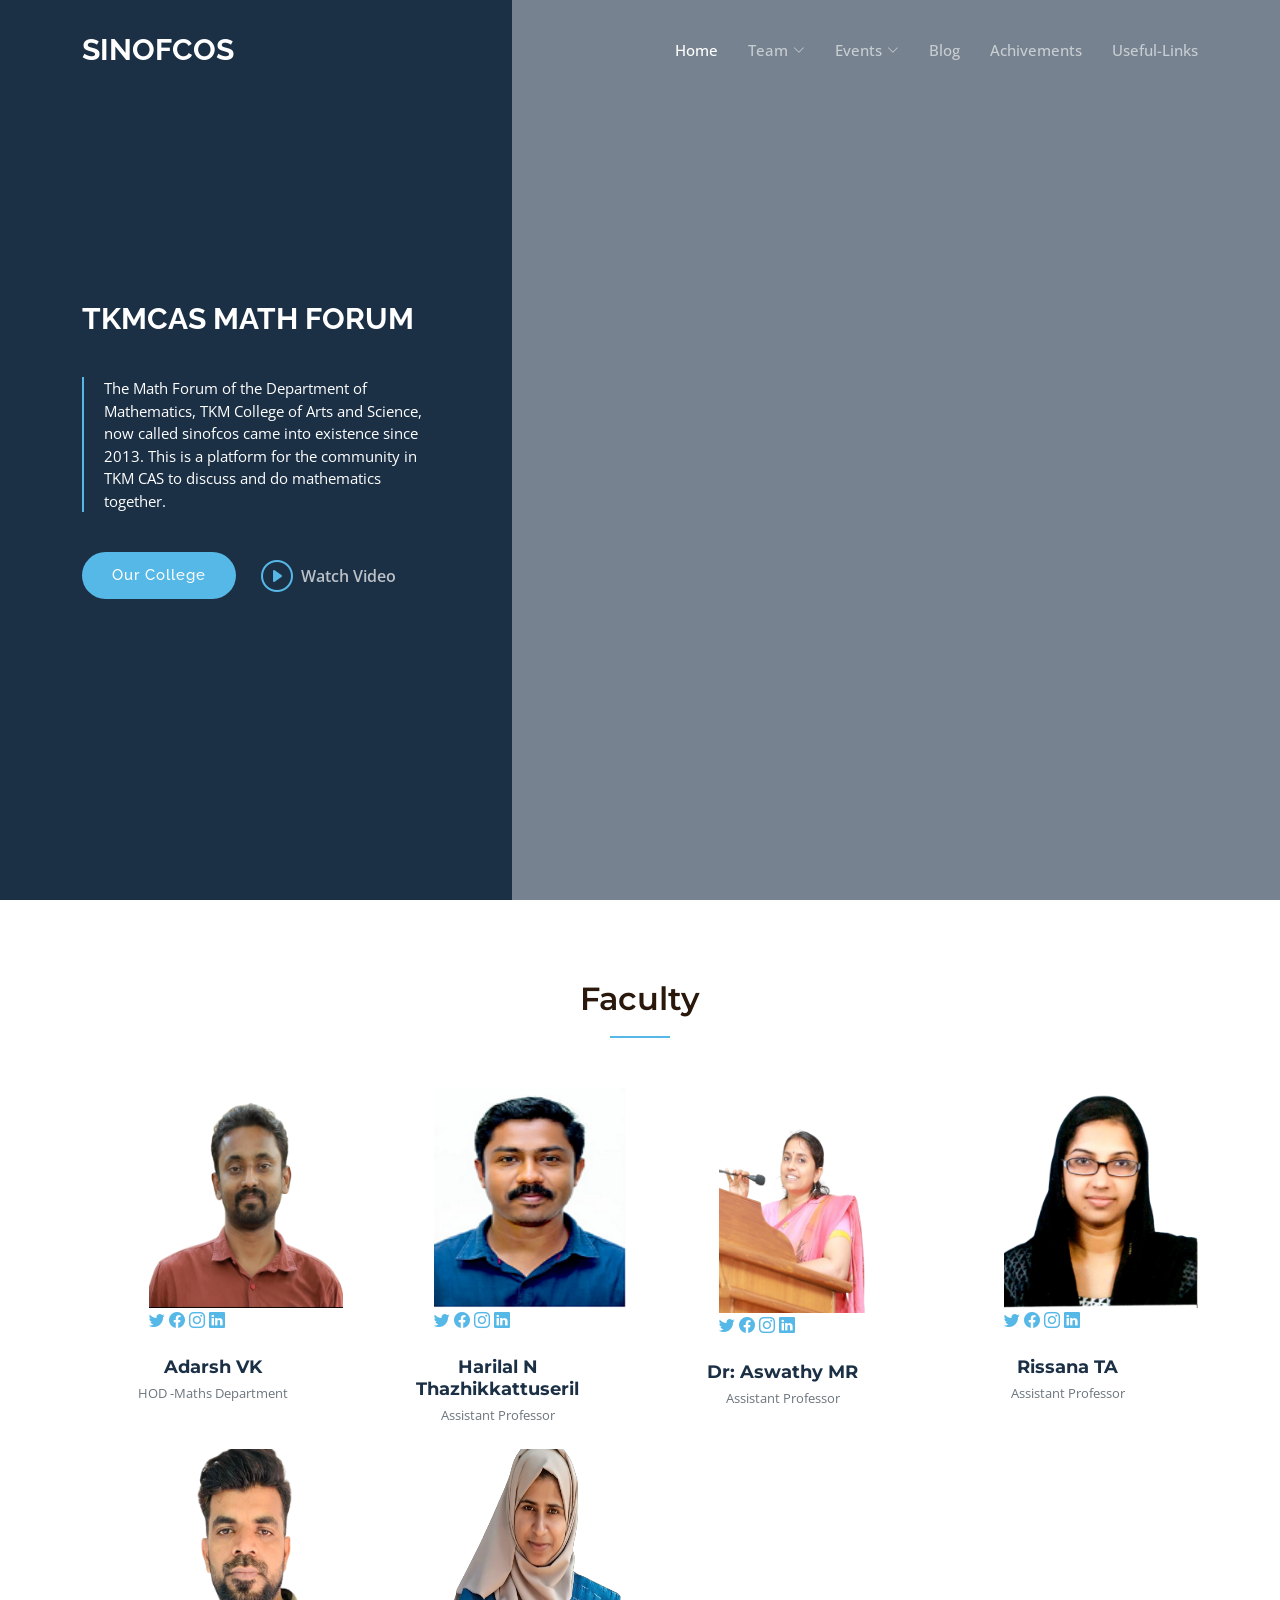
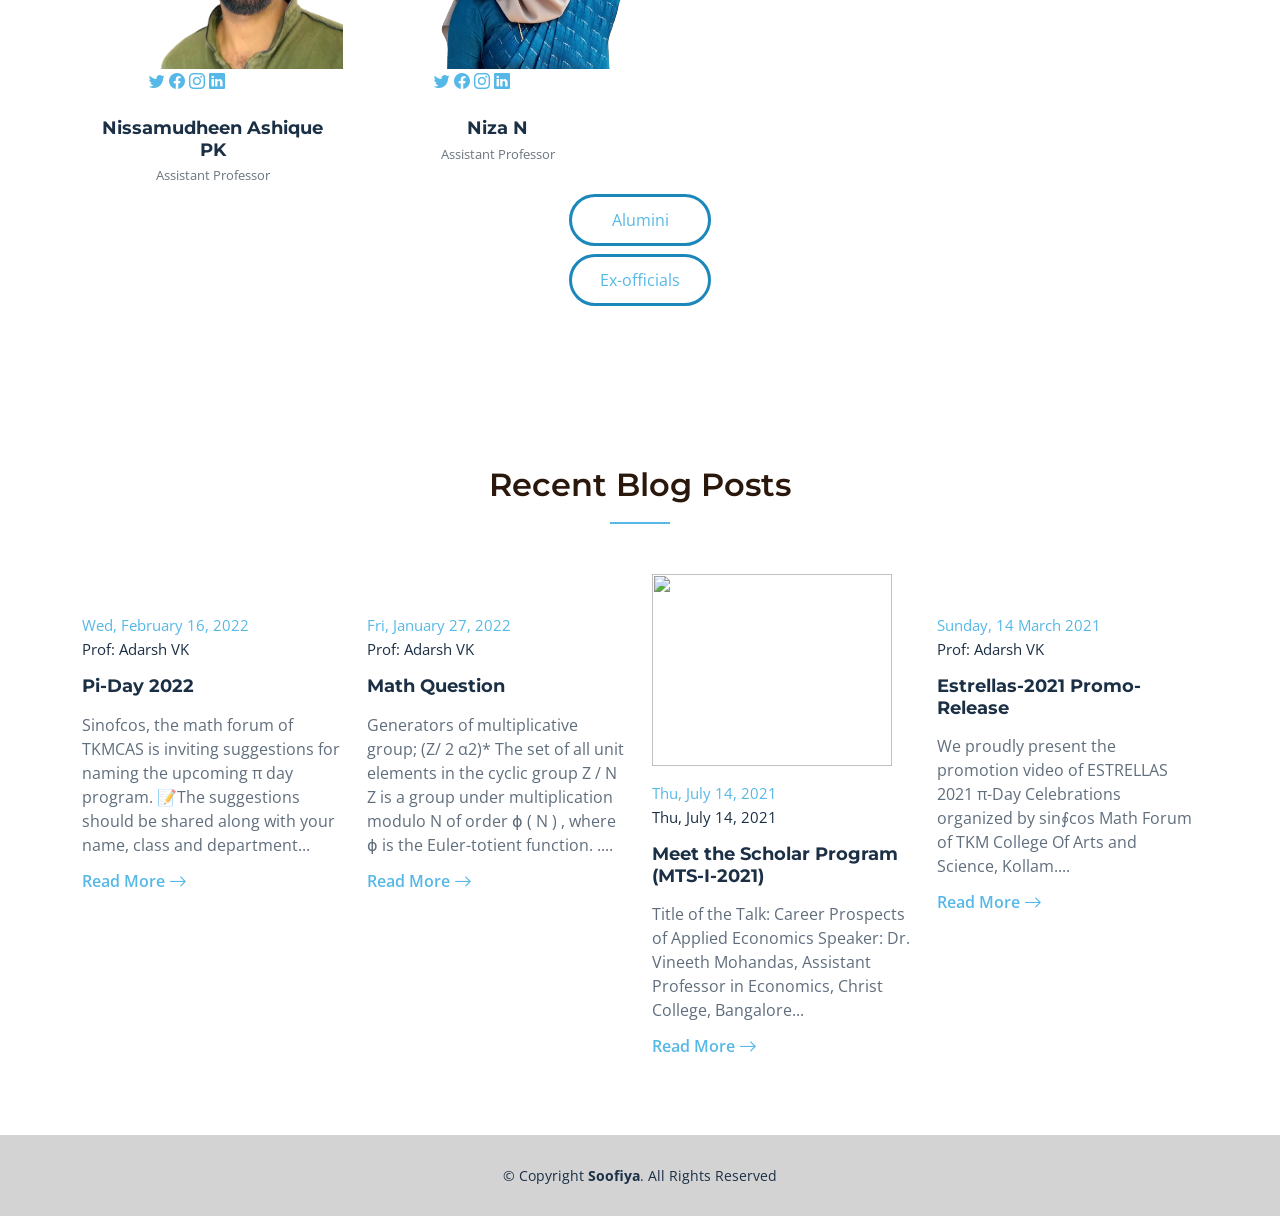
==== commit 4806b389: "blog pages finished" ====
--- a/index.html
+++ b/index.html
@@ -44,47 +44,41 @@
 
       <i class="mobile-nav-toggle mobile-nav-show bi bi-list"></i>
       <i class="mobile-nav-toggle mobile-nav-hide d-none bi bi-x"></i>
-<!------navbar starts------>
-<nav id="navbar" class="navbar">
-    <ul>
-      <li><a href="index.html" class="active">Home</a></li>
-      <li class="dropdown"><a href="#"><span>Team</span> <i class="bi bi-chevron-down dropdown-indicator"></i></a>
+      <!------navbar starts------>
+      <nav id="navbar" class="navbar">
         <ul>
-
-          <li><a href="#team">Faculty</a></li>
-          <li><a href="team.html">Alumini</a></li>
-          <li><a href="team.html">Ex-Officials</a></li>
-        </ul>
-      </li>
-      <li class="dropdown"><a href="#"><span>Events</span> <i class="bi bi-chevron-down dropdown-indicator"></i></a>
-        <ul>
-          <li class="dropdown"><a href="portfolio.html"><span>Pi-Day</span> <i
-                class="bi bi-chevron-down dropdown-indicator"></i></a>
+          <li><a href="index.html" class="active">Home</a></li>
+          <li class="dropdown"><a href="#"><span>Team</span> <i class="bi bi-chevron-down dropdown-indicator"></i></a>
             <ul>
-              <li><a href="2022.html">Eupraxia-2022</a></li>
-              <li><a href="2021.html">Estrellas-2021</a></li>
-              <li><a href="2020.html">Ebelluence-2020</a></li>
-              <li><a href="2019.html">Despaurax-2019 </a></li>
+
+              <li><a href="#team">Faculty</a></li>
+              <li><a href="team.html">Alumini</a></li>
+              <li><a href="team.html#exofficials">Ex-Officials</a></li>
             </ul>
           </li>
-          <li><a href="#">S-talk</a></li>
-          <li><a href="#">Other Activities</a></li>
-          <li><a href="#">Upcoming Events</a></li>
+          <li class="dropdown"><a href="#"><span>Events</span> <i class="bi bi-chevron-down dropdown-indicator"></i></a>
+            <ul>
+              <li class="dropdown"><a href="portfolio.html"><span>Pi-Day</span> <i
+                    class="bi bi-chevron-down dropdown-indicator"></i></a>
+                <ul>
+                  <li><a href="2022.html">Eupraxia-2022</a></li>
+                  <li><a href="2021.html">Estrellas-2021</a></li>
+                  <li><a href="2020.html">Ebelluence-2020</a></li>
+                  <li><a href="2019.html">Despaurax-2019 </a></li>
+                </ul>
+              </li>
+              <li><a href="#">S-talk</a></li>
+              <li><a href="#">Other Activities</a></li>
+              <li><a href="#">Upcoming Events</a></li>
+            </ul>
+          </li>
+          <li><a href="blog.html">Blog</a></li>
+          <li><a href="achivements.html">Achivements</a></li>
+
+          <li><a href="useful-links.html">Useful-Links</a></li>
         </ul>
-      </li>
-      <li class="dropdown"><a href="blog.html"><span>Blog</span> <i
-        class="bi bi-chevron-down dropdown-indicator"></i></a>
-    <ul>
-      <li><a href="blog-details.html">Blog-Details</a></li>
-     
-    </ul>
-  </li>
-      <li><a href="achivements.html">Achivements</a></li>
-
-      <li><a href="useful-links.html">Useful-Links</a></li>
-    </ul>
-  </nav>
-  <!-- .navbar Ends -->
+      </nav>
+      <!-- .navbar Ends -->
 
     </div>
   </header><!-- End Header -->
@@ -126,14 +120,14 @@
           <div class="col-lg-3 col-md-6" data-aos="fade-up" data-aos-delay="100">
             <div class="team-member">
               <div class="member-img">
-                <img src="assets/images/team/Adarsh sir.png"style="width: 220px; height: 220px; " class="img-fluid"
+                <img src="assets/images/team/Adarsh sir.png" style="width: 220px; height: 220px; " class="img-fluid"
                   alt="">
-                  <div class="social">
-                    <a href=""><i class="bi bi-twitter"></i></a>
-                    <a href=""><i class="bi bi-facebook"></i></a>
-                    <a href=""><i class="bi bi-instagram"></i></a>
-                    <a href=""><i class="bi bi-linkedin"></i></a>
-                  </div>
+                <div class="social">
+                  <a href=""><i class="bi bi-twitter"></i></a>
+                  <a href=""><i class="bi bi-facebook"></i></a>
+                  <a href=""><i class="bi bi-instagram"></i></a>
+                  <a href=""><i class="bi bi-linkedin"></i></a>
+                </div>
               </div>
               <div class="member-info">
                 <h4>Adarsh VK</h4>
@@ -147,12 +141,12 @@
               <div class="member-img">
                 <img src="assets/images/team/Harilal sir.png" style="width: 210px; height: 220px; " class="img-fluid"
                   alt="">
-                  <div class="social">
-                    <a href=""><i class="bi bi-twitter"></i></a>
-                    <a href=""><i class="bi bi-facebook"></i></a>
-                    <a href=""><i class="bi bi-instagram"></i></a>
-                    <a href=""><i class="bi bi-linkedin"></i></a>
-                  </div>
+                <div class="social">
+                  <a href=""><i class="bi bi-twitter"></i></a>
+                  <a href=""><i class="bi bi-facebook"></i></a>
+                  <a href=""><i class="bi bi-instagram"></i></a>
+                  <a href=""><i class="bi bi-linkedin"></i></a>
+                </div>
               </div>
               <div class="member-info">
                 <h4>Harilal N Thazhikkattuseril</h4>
@@ -164,14 +158,14 @@
           <div class="col-lg-3 col-md-6" data-aos="fade-up" data-aos-delay="300">
             <div class="team-member">
               <div class="member-img">
-                <img src="assets/images/team/aswathy miss.png"style="width: 239px; height: 225px;  class="img-fluid"
+                <img src="assets/images/team/aswathy miss.png" style="width: 239px; height: 225px; " class=" img-fluid"
                   alt="">
-                  <div class="social">
-                    <a href=""><i class="bi bi-twitter"></i></a>
-                    <a href=""><i class="bi bi-facebook"></i></a>
-                    <a href=""><i class="bi bi-instagram"></i></a>
-                    <a href=""><i class="bi bi-linkedin"></i></a>
-                  </div>
+                <div class="social">
+                  <a href=""><i class="bi bi-twitter"></i></a>
+                  <a href=""><i class="bi bi-facebook"></i></a>
+                  <a href=""><i class="bi bi-instagram"></i></a>
+                  <a href=""><i class="bi bi-linkedin"></i></a>
+                </div>
               </div>
               <div class="member-info">
                 <h4>Dr: Aswathy MR</h4>
@@ -183,14 +177,14 @@
           <div class="col-lg-3 col-md-6" data-aos="fade-up" data-aos-delay="400">
             <div class="team-member">
               <div class="member-img">
-                <img src="assets/images/team/Rissana_Miss-removebg-preview.png"style="width: 220px; height: 220px; " class="img-fluid"
-                  alt="">
-                  <div class="social">
-                    <a href="#"><i class="bi bi-twitter"></i></a>
-                    <a href=""><i class="bi bi-facebook"></i></a>
-                    <a href=""><i class="bi bi-instagram"></i></a>
-                    <a href=""><i class="bi bi-linkedin"></i></a>
-                  </div>
+                <img src="assets/images/team/Rissana_Miss-removebg-preview.png" style="width: 220px; height: 220px; "
+                  class="img-fluid" alt="">
+                <div class="social">
+                  <a href="#"><i class="bi bi-twitter"></i></a>
+                  <a href=""><i class="bi bi-facebook"></i></a>
+                  <a href=""><i class="bi bi-instagram"></i></a>
+                  <a href=""><i class="bi bi-linkedin"></i></a>
+                </div>
               </div>
               <div class="member-info">
                 <h4>Rissana TA</h4>
@@ -203,12 +197,12 @@
               <div class="member-img">
                 <img src="assets/images/team/Ashik sir.png" style="width: 220px; height: 220px; " class="img-fluid"
                   alt="">
-                  <div class="social">
-                    <a href=""><i class="bi bi-twitter"></i></a>
-                    <a href=""><i class="bi bi-facebook"></i></a>
-                    <a href=""><i class="bi bi-instagram"></i></a>
-                    <a href=""><i class="bi bi-linkedin"></i></a>
-                  </div>
+                <div class="social">
+                  <a href=""><i class="bi bi-twitter"></i></a>
+                  <a href=""><i class="bi bi-facebook"></i></a>
+                  <a href=""><i class="bi bi-instagram"></i></a>
+                  <a href=""><i class="bi bi-linkedin"></i></a>
+                </div>
               </div>
               <div class="member-info">
                 <h4>Nissamudheen Ashique PK</h4>
@@ -219,14 +213,14 @@
           <div class="col-lg-3 col-md-6" data-aos="fade-up" data-aos-delay="300">
             <div class="team-member">
               <div class="member-img">
-                <img src="assets/images/team/Nisa_miss-removebg-preview.png"style="width: 220px; height: 220px; " class="img-fluid"
-                  alt="">
-                  <div class="social">
-                    <a href=""><i class="bi bi-twitter"></i></a>
-                    <a href=""><i class="bi bi-facebook"></i></a>
-                    <a href=""><i class="bi bi-instagram"></i></a>
-                    <a href=""><i class="bi bi-linkedin"></i></a>
-                  </div>
+                <img src="assets/images/team/Nisa_miss-removebg-preview.png" style="width: 220px; height: 220px; "
+                  class="img-fluid" alt="">
+                <div class="social">
+                  <a href=""><i class="bi bi-twitter"></i></a>
+                  <a href=""><i class="bi bi-facebook"></i></a>
+                  <a href=""><i class="bi bi-instagram"></i></a>
+                  <a href=""><i class="bi bi-linkedin"></i></a>
+                </div>
               </div>
               <div class="member-info">
                 <h4>Niza N</h4>
@@ -240,7 +234,7 @@
             <button id="Ex-Officials"><a href="team.html"> Alumini</a></button>
           </div>
           <div class="alumini col-md-6">
-            <button id="Ex-Officials"><a href="team.html"> Ex-officials</a></button>
+            <button id="Ex-Officials"><a href="team.html#exofficials"> Ex-officials</a></button>
           </div>
         </div>
       </div>
@@ -387,4 +381,4 @@
 
 </body>
 
-</html>
+</html>
